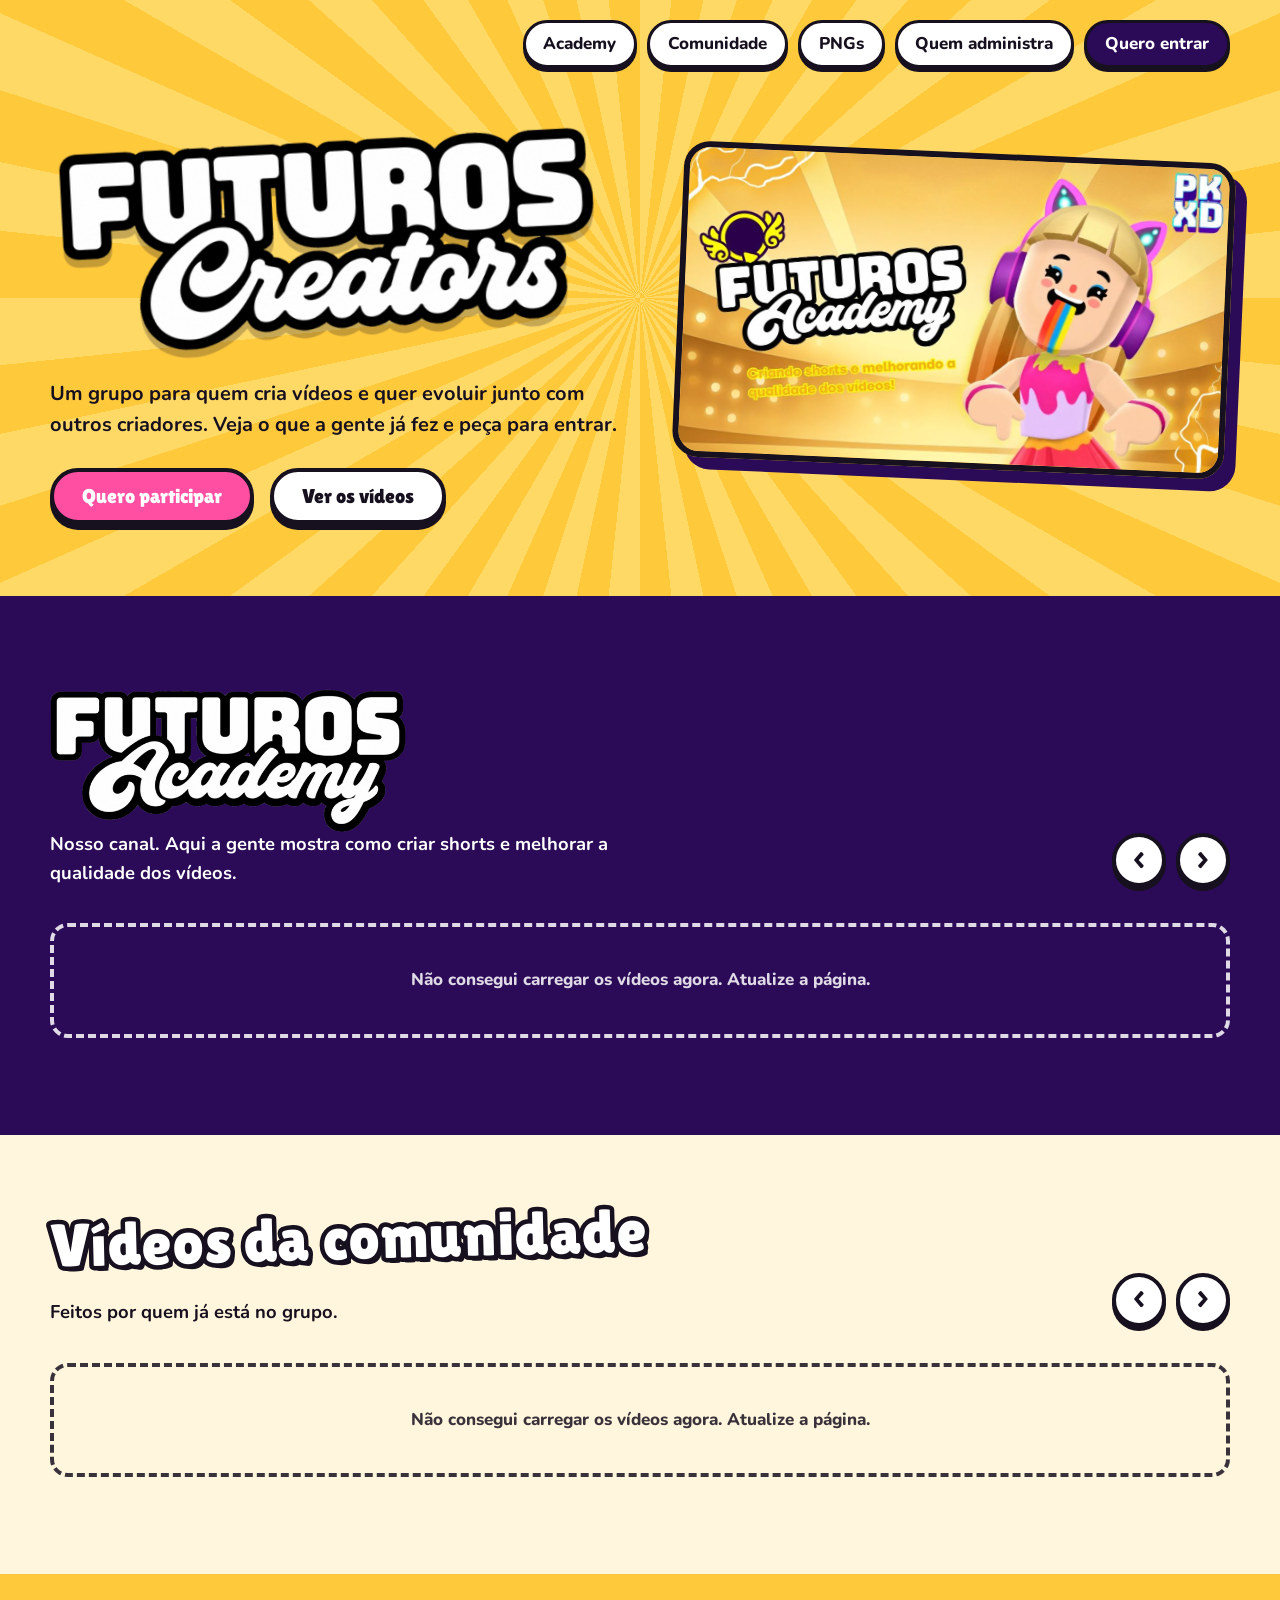
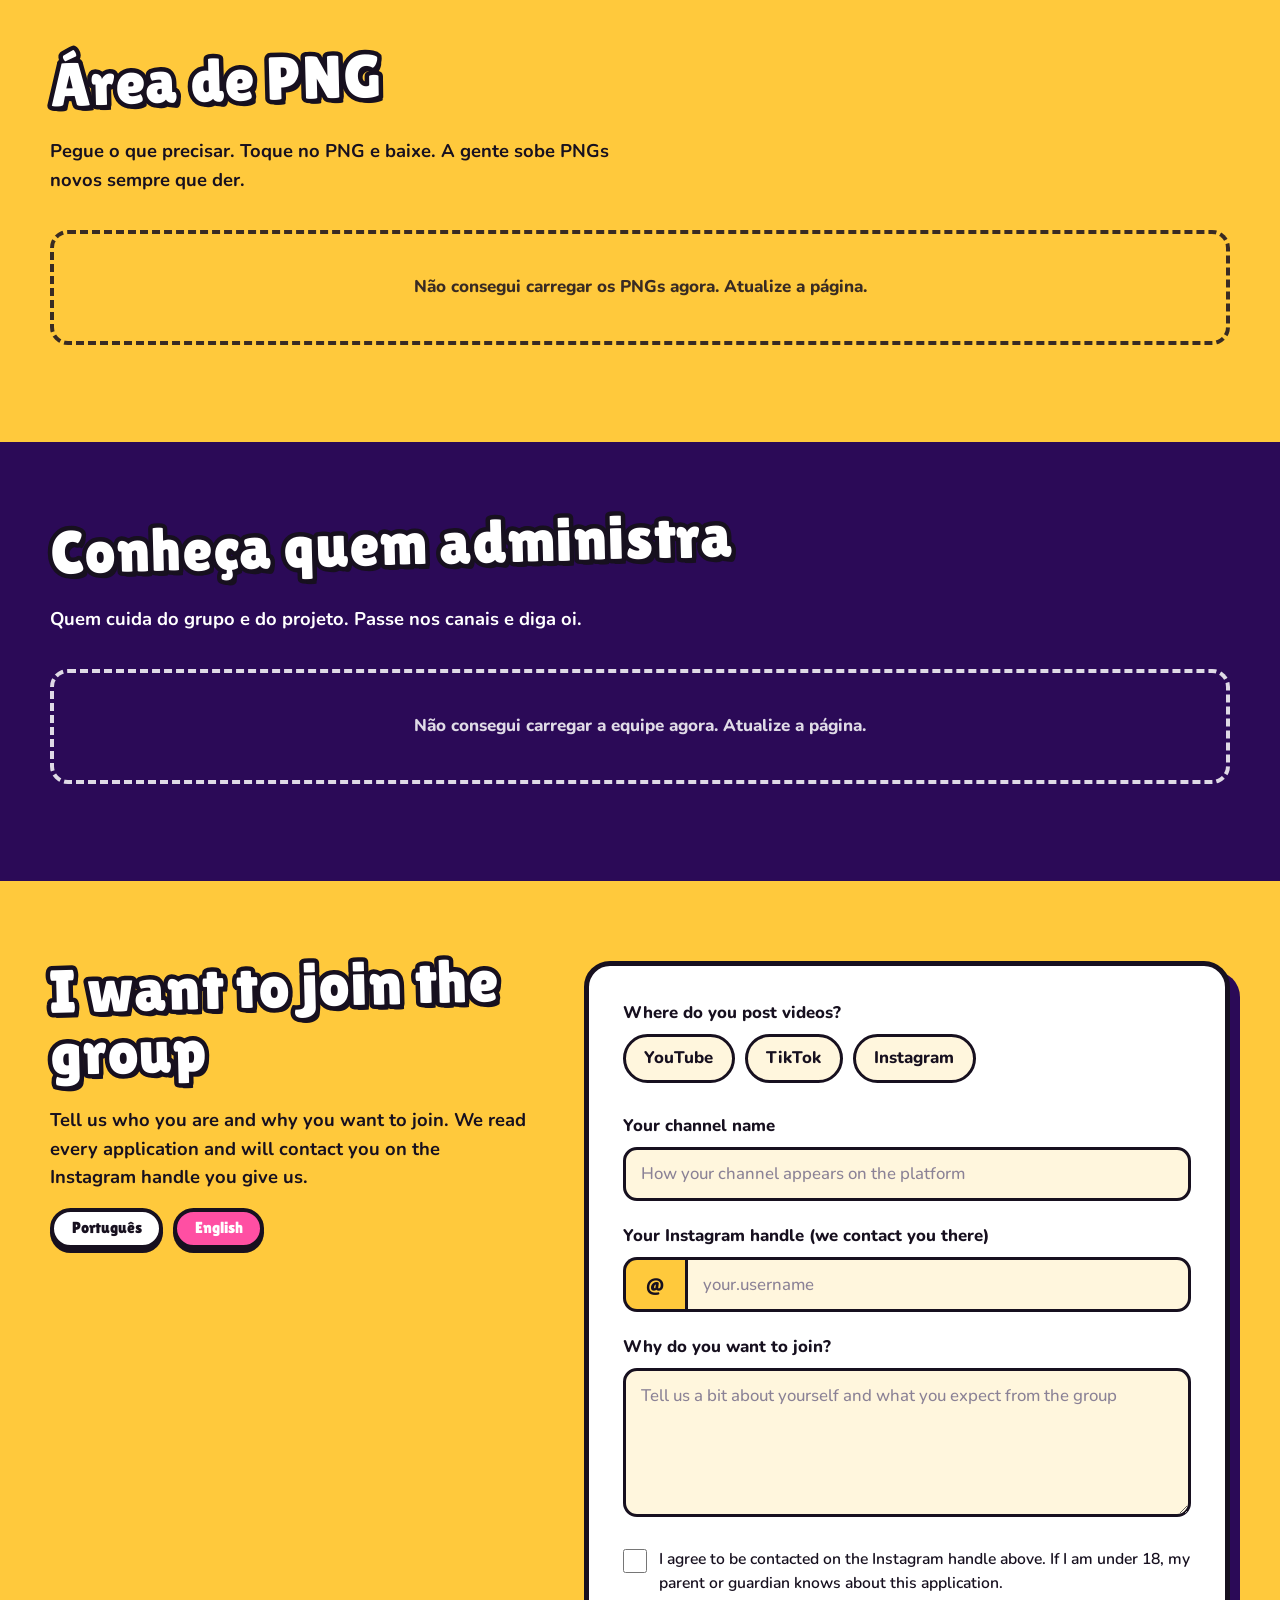
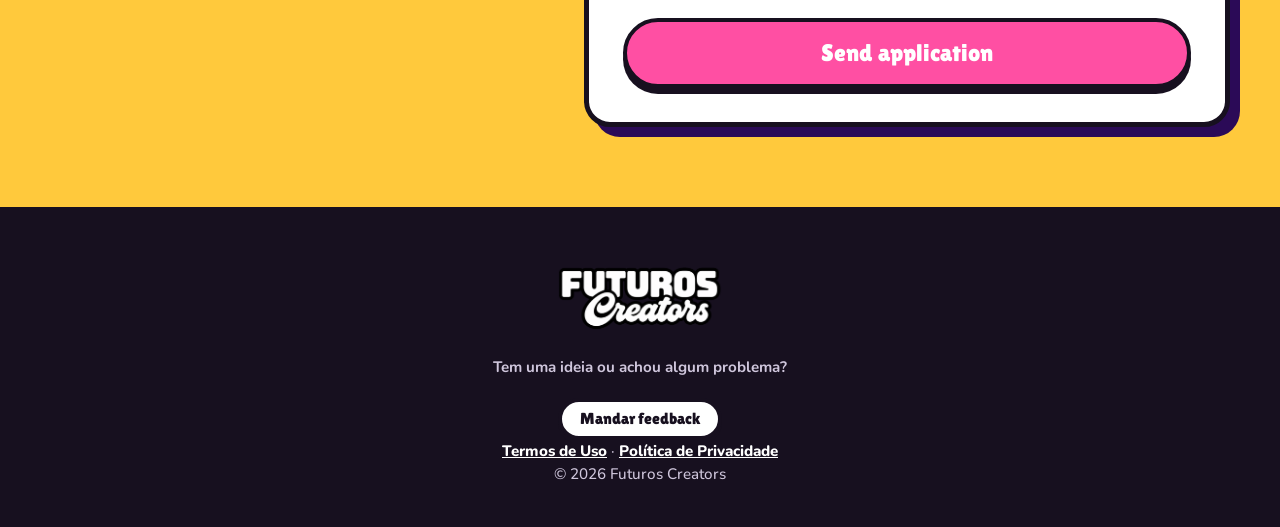
==== index.html @ 3b7924c6 "Add files via upload" ====
<!doctype html>
<html lang="pt-BR">
<head>
<meta charset="utf-8">
<meta name="viewport" content="width=device-width, initial-scale=1">
<title>Futuros Creators</title>
<meta name="description" content="Grupo de criadores de conteúdo. Veja os vídeos da Futuros Academy e da nossa comunidade e peça para entrar.">
<meta name="theme-color" content="#FFC93C">
<meta property="og:title" content="Futuros Creators">
<meta property="og:description" content="Grupo de criadores de conteúdo. Peça para entrar.">
<link rel="icon" href="favicon.png">
<link rel="preconnect" href="https://fonts.googleapis.com">
<link rel="preconnect" href="https://fonts.gstatic.com" crossorigin>
<link href="https://fonts.googleapis.com/css2?family=Lilita+One&family=Nunito:wght@500;700;800&display=swap" rel="stylesheet">
<style>
:root {
    --sol: #FFC93C;
    --sol-claro: #FFD966;
    --uva: #2B0A57;
    --rosa: #FF4FA3;
    --ceu: #35D6E0;
    --tinta: #17101F;
    --papel: #FFF6DD;
    --raio: 18px;
    --titulo: 'Lilita One', 'Trebuchet MS', sans-serif;
    --texto: 'Nunito', system-ui, sans-serif;
}

*, *::before, *::after { box-sizing: border-box; }
html { scroll-behavior: smooth; scroll-padding-top: 16px; }
body {
    margin: 0;
    font: 500 1.0625rem/1.55 var(--texto);
    color: var(--tinta);
    background: var(--sol);
    -webkit-font-smoothing: antialiased;
}
img { max-width: 100%; height: auto; display: block; }
a { color: inherit; }
[hidden] { display: none !important; }
.sr-only { position: absolute; width: 1px; height: 1px; overflow: hidden; clip: rect(0 0 0 0); white-space: nowrap; }

:focus-visible { outline: 4px solid var(--ceu); outline-offset: 3px; }

/* ---------- Título no estilo da logo: branco, contorno preto grosso ---------- */
.adesivo {
    margin: 0 0 .35em;
    font: 400 clamp(2.3rem, 6vw, 3.8rem)/1.02 var(--titulo);
    color: #fff;
    -webkit-text-stroke: 9px var(--tinta);
    paint-order: stroke fill;
    text-shadow: 4px 5px 0 var(--tinta);
    letter-spacing: .01em;
    transform: rotate(-1.5deg);
    transform-origin: left center;
}

/* ---------- Botões ---------- */
.botao {
    display: inline-block;
    padding: .7em 1.4em;
    font: 400 1.25rem/1 var(--titulo);
    text-decoration: none;
    border: 4px solid var(--tinta);
    border-radius: 999px;
    box-shadow: 0 6px 0 var(--tinta);
    cursor: pointer;
    transition: transform .12s, box-shadow .12s;
}
.botao:hover { transform: translateY(2px); box-shadow: 0 4px 0 var(--tinta); }
.botao:active { transform: translateY(6px); box-shadow: 0 0 0 var(--tinta); }
.botao.rosa { background: var(--rosa); color: #fff; }
.botao.claro { background: #fff; color: var(--tinta); }
.botao.grande { width: 100%; font-size: 1.5rem; padding: .8em 1em; }

/* ---------- Topo ---------- */
.topo { position: relative; overflow: hidden; padding: 20px 20px 72px; background: var(--sol); }
.raios {
    position: absolute; left: 50%; top: 50%;
    width: 260vmax; height: 260vmax; margin: -130vmax 0 0 -130vmax;
    background: repeating-conic-gradient(var(--sol-claro) 0 6deg, var(--sol) 6deg 12deg);
    animation: girar 160s linear infinite;
    pointer-events: none;
}
@keyframes girar { to { transform: rotate(360deg); } }

.menu { position: relative; display: flex; justify-content: flex-end; flex-wrap: wrap; gap: 10px; max-width: 1180px; margin: 0 auto; }
.menu a {
    padding: .45em 1.05em; font-weight: 800; text-decoration: none;
    background: #fff; border: 3px solid var(--tinta); border-radius: 999px;
    box-shadow: 0 4px 0 var(--tinta);
}
.menu a:hover { background: var(--papel); }
.menu .menu-cta { background: var(--uva); color: #fff; }
.menu .menu-cta:hover { background: #3f1280; }

.topo-conteudo {
    position: relative; max-width: 1180px; margin: 28px auto 0;
    display: grid; grid-template-columns: 1.05fr 1fr; gap: 48px; align-items: center;
}
.logo-grande { width: min(560px, 100%); transform: rotate(-3deg); margin: -4% 0 -9%; filter: drop-shadow(0 8px 0 rgba(23,16,31,.25)); }
.topo-texto p { max-width: 30em; margin: 18px 0 28px; font-size: 1.25rem; font-weight: 700; }
.botoes { display: flex; flex-wrap: wrap; gap: 16px; }

.tv {
    display: block; transform: rotate(2.5deg);
    border: 6px solid var(--tinta); border-radius: 26px; overflow: hidden;
    box-shadow: 12px 12px 0 var(--uva);
    transition: transform .2s;
}
.tv:hover { transform: rotate(1deg) scale(1.015); }
.tv img { width: 100%; }

/* ---------- Seções ---------- */
.secao { padding: 80px 20px; }
.secao.escura { background: var(--uva); color: #fff; }
.secao.papel { background: var(--papel); }
.secao.sol { background: var(--sol); }
.miolo { max-width: 1180px; margin: 0 auto; }
.cabeca { display: flex; justify-content: space-between; align-items: flex-end; gap: 20px; margin-bottom: 36px; }
.intro { max-width: 32em; margin: 0; font-size: 1.15rem; font-weight: 700; }
.logo-secao { width: min(380px, 80vw); margin: -6% 0 -7% -12px; }
.vazio { padding: 40px 24px; border: 4px dashed currentColor; border-radius: var(--raio); font-weight: 800; text-align: center; opacity: .85; }

/* ---------- Fita de vídeos ---------- */
.setas { display: flex; gap: 10px; flex-shrink: 0; }
.seta {
    width: 54px; height: 54px; border-radius: 50%;
    font: 400 2.2rem/1 var(--titulo); padding: 0 0 6px;
    background: #fff; color: var(--tinta);
    border: 4px solid var(--tinta); box-shadow: 0 4px 0 var(--tinta); cursor: pointer;
}
.seta:hover { background: var(--sol); }
.seta:active { transform: translateY(4px); box-shadow: none; }

.fita {
    --altura: 330px;
    display: flex; gap: 26px; align-items: flex-start;
    overflow-x: auto; scroll-snap-type: x proximity;
    padding: 6px 6px 28px; margin: 0 -6px;
    scrollbar-color: var(--rosa) transparent;
}
.clipe {
    flex: none; scroll-snap-align: start;
    display: flex; flex-direction: column; gap: 12px;
    padding: 0; border: 0; background: none; color: inherit;
    font: inherit; text-align: left; cursor: pointer;
}
.capa {
    position: relative; display: block; height: var(--altura); overflow: hidden;
    border: 4px solid var(--tinta); border-radius: var(--raio);
    background: var(--tinta); box-shadow: 7px 7px 0 var(--rosa);
    transition: transform .15s, box-shadow .15s;
}
.vertical .capa { aspect-ratio: 9 / 16; }
.horizontal .capa { aspect-ratio: 16 / 9; height: calc(var(--altura) * .82); }
.escura .capa { border-color: #000; box-shadow: 7px 7px 0 var(--sol); }
.capa img { width: 100%; height: 100%; object-fit: cover; }
.clipe:hover .capa { transform: translate(3px, 3px); box-shadow: 3px 3px 0 var(--rosa); }
.escura .clipe:hover .capa { box-shadow: 3px 3px 0 var(--sol); }

.play {
    position: absolute; inset: 0; margin: auto; width: 66px; height: 66px;
    background: #fff; border: 4px solid var(--tinta); border-radius: 50%;
}
.play::after {
    content: ''; position: absolute; left: 25px; top: 15px;
    border-left: 20px solid var(--tinta); border-top: 11px solid transparent; border-bottom: 11px solid transparent;
}
.legenda { width: 0; min-width: 100%; display: flex; flex-direction: column; gap: 2px; }
.legenda strong { font-weight: 800; line-height: 1.25; display: -webkit-box; -webkit-line-clamp: 2; -webkit-box-orient: vertical; overflow: hidden; }
.legenda small { font-weight: 700; opacity: .75; }

/* ---------- Inscrição ---------- */
.duas-colunas { display: grid; grid-template-columns: .85fr 1.15fr; gap: 56px; align-items: start; }
.inscricao-texto { position: sticky; top: 24px; }

.folha {
    padding: 34px; background: #fff;
    border: 5px solid var(--tinta); border-radius: 26px;
    box-shadow: 10px 10px 0 var(--uva);
}
.campo { margin: 0 0 22px; padding: 0; border: 0; min-width: 0; }
.campo label, .campo legend { display: block; margin-bottom: 8px; padding: 0; font-weight: 800; font-size: 1.05rem; }
.campo input[type=text], .campo textarea {
    width: 100%; padding: .75em .9em;
    font: 600 1.05rem/1.4 var(--texto); color: var(--tinta);
    background: var(--papel); border: 3px solid var(--tinta); border-radius: 14px;
}
.campo textarea { resize: vertical; min-height: 130px; }
.campo input::placeholder, .campo textarea::placeholder { color: #8b8296; font-weight: 500; }
.campo input[type=text]:focus, .campo textarea:focus { outline: none; background: #fff; box-shadow: 0 0 0 4px var(--ceu); }

.arroba { display: flex; align-items: stretch; }
.arroba span {
    display: grid; place-items: center; padding: 0 .9em;
    font: 400 1.4rem var(--titulo); background: var(--sol);
    border: 3px solid var(--tinta); border-right: 0; border-radius: 14px 0 0 14px;
}
.arroba input { border-radius: 0 14px 14px 0 !important; }

.chips { display: flex; flex-wrap: wrap; gap: 10px; }
.chip input { position: absolute; opacity: 0; pointer-events: none; }
.chip span {
    display: inline-block; padding: .5em 1.1em; margin: 0;
    font-weight: 800; background: var(--papel);
    border: 3px solid var(--tinta); border-radius: 999px; cursor: pointer;
    transition: background .12s, transform .12s;
}
.chip input:checked + span { background: var(--rosa); color: #fff; transform: rotate(-2deg); box-shadow: 0 3px 0 var(--tinta); }
.chip input:focus-visible + span { outline: 4px solid var(--ceu); outline-offset: 3px; }

.campo.ciente .marca { display: flex; gap: 12px; align-items: flex-start; font-weight: 600; font-size: .98rem; cursor: pointer; }
.marca input { width: 24px; height: 24px; flex: none; margin: 2px 0 0; accent-color: var(--rosa); }

.erro { min-height: 0; margin: 6px 0 0; font-weight: 800; font-size: .95rem; color: #C4125F; }
.erro:empty { display: none; }
.campo.com-erro input[type=text], .campo.com-erro textarea { border-color: #C4125F; }
.erro.geral { margin-top: 14px; text-align: center; }
.isca { position: absolute; left: -9999px; width: 1px; height: 1px; overflow: hidden; }

.enviado { text-align: center; padding: 28px 8px; }
.enviado h3 { margin: 0 0 10px; font: 400 2.4rem/1.1 var(--titulo); }
.enviado p { margin: 0 auto; max-width: 24em; font-weight: 700; }

/* ---------- Rodapé ---------- */
.rodape { padding: 40px 20px; text-align: center; background: var(--tinta); color: #cfc6dc; }
.rodape img { width: 170px; margin: 0 auto 6px; }
.rodape p { margin: 0; font-size: .95rem; }

/* ---------- Reprodutor ---------- */
dialog#player {
    width: min(92vw, 960px); max-height: 94vh; padding: 14px;
    background: var(--tinta); color: #fff;
    border: 4px solid #fff; border-radius: 22px; overflow: visible;
}
dialog#player::backdrop { background: rgba(23, 16, 31, .86); }
.player-caixa { margin: 0 auto; background: #000; border-radius: 12px; overflow: hidden; aspect-ratio: 16 / 9; }
dialog#player.vertical .player-caixa { aspect-ratio: 9 / 16; height: min(78vh, 760px); max-width: 100%; }
.player-caixa iframe { width: 100%; height: 100%; border: 0; display: block; }
.player-titulo { margin: 12px 4px 2px; font-weight: 800; text-align: center; }
.fechar {
    position: absolute; right: -14px; top: -18px; width: 46px; height: 46px; border-radius: 50%;
    font: 400 1.9rem/1 var(--titulo); padding: 0 0 4px;
    background: var(--rosa); color: #fff; border: 4px solid #fff; cursor: pointer;
}

/* ---------- Yoan News ---------- */
.secao.ceu { background: var(--ceu); }
.jornal { max-width: 980px; }
.jornal-foto {
    margin: 0 0 30px; overflow: hidden; transform: rotate(-1deg);
    border: 6px solid var(--tinta); border-radius: 26px; box-shadow: 12px 12px 0 var(--uva);
}
.jornal-foto img { display: block; width: 100%; height: auto; }
.jornal-foto.sem-foto { display: none; }
.jornal-corpo .intro { margin-bottom: 28px; }
.edicao {
    padding: 30px 32px; background: #fff;
    border: 5px solid var(--tinta); border-radius: 26px; box-shadow: 10px 10px 0 var(--uva);
}
.edicao-info { display: flex; flex-wrap: wrap; gap: 8px 14px; align-items: center; margin: 0 0 12px; font-weight: 700; }
.selo {
    display: inline-block; padding: .15em .8em; font-weight: 800; font-size: .95rem;
    background: var(--sol); border: 3px solid var(--tinta); border-radius: 999px;
}
.edicao h3 { margin: 0 0 14px; font: 400 clamp(1.8rem, 4vw, 2.6rem)/1.08 var(--titulo); }
.texto { max-width: 38em; }
.texto p { margin: 0 0 1em; overflow-wrap: anywhere; }
.texto p:last-child { margin-bottom: 0; }
.antigas { margin-top: 34px; }
.antigas h3 { margin: 0 0 12px; font: 400 1.6rem var(--titulo); }
.antiga { margin: 0 0 10px; background: var(--papel); border: 4px solid var(--tinta); border-radius: 16px; }
.antiga summary {
    display: flex; flex-wrap: wrap; gap: 6px 12px; align-items: center;
    padding: 12px 16px; cursor: pointer; list-style: none;
}
.antiga summary::-webkit-details-marker { display: none; }
.antiga summary::after { content: '+'; margin-left: auto; font: 400 1.6rem/1 var(--titulo); }
.antiga[open] summary::after { content: '\2212'; }
.antiga summary time { font-weight: 700; opacity: .75; }
.antiga .texto { padding: 0 18px 18px; }

/* ---------- Quem administra ---------- */
.equipe-grade { display: grid; grid-template-columns: repeat(auto-fit, minmax(250px, 1fr)); gap: 30px; }
.pessoa {
    display: flex; flex-direction: column; align-items: flex-start; gap: 4px; padding: 24px;
    color: var(--tinta); background: #fff; border: 5px solid #000; border-radius: 22px;
    box-shadow: 8px 8px 0 var(--sol);
}
.pessoa:nth-child(even) { transform: rotate(.7deg); }
.pessoa:nth-child(odd) { transform: rotate(-.7deg); }
.inicial {
    display: grid; place-items: center; width: 64px; height: 64px; margin-bottom: 8px;
    font: 400 2rem/1 var(--titulo); color: #fff; background: var(--rosa);
    border: 4px solid var(--tinta); border-radius: 50%;
}
.foto-canal { display: block; width: 72px; height: 72px; margin-bottom: 8px; object-fit: cover; border: 4px solid var(--tinta); border-radius: 50%; background: var(--papel); }
.pessoa.youtube .inicial { background: #e8283c; }
.pessoa.tiktok .inicial { background: var(--tinta); }
.pessoa.instagram .inicial { background: var(--rosa); }
.pessoa h3 { margin: 0; font: 400 1.6rem/1.1 var(--titulo); }
.canal-nome { margin: 0; font-weight: 800; }
.desc { margin: 6px 0 0; font-size: .98rem; }
.botao.pequeno { margin-top: 14px; padding: .55em 1.1em; font-size: 1rem; box-shadow: 0 4px 0 var(--tinta); }

/* ---------- Festa ---------- */
.secao.festa { background: var(--rosa); }
.festa-quando { margin: 0 0 14px; font: 400 clamp(1.5rem, 4vw, 2.2rem)/1.1 var(--titulo); color: var(--tinta); }
.festa-contagem { margin: 18px 0 0; display: inline-block; padding: .3em 1em; font-weight: 800; background: #fff; border: 3px solid var(--tinta); border-radius: 999px; box-shadow: 0 4px 0 var(--tinta); }
.festa .folha { box-shadow: 10px 10px 0 var(--tinta); }
.dica { margin: 6px 0 0; font-size: .92rem; font-weight: 700; opacity: .75; }
.festa-fechada { margin: 0; font: 400 1.6rem/1.2 var(--titulo); }
#festa-ok-texto { overflow-wrap: anywhere; }

/* ---------- Área de PNG ---------- */
.png-filtros { display: flex; flex-wrap: wrap; gap: 10px; margin: 0 0 26px; }
.chip-png { padding: .4em 1.1em; font: 800 1rem var(--texto); color: var(--tinta); background: #fff; border: 3px solid var(--tinta); border-radius: 999px; cursor: pointer; }
.chip-png.ativo { background: var(--uva); color: #fff; transform: rotate(-2deg); box-shadow: 0 3px 0 var(--tinta); }
.png-grade { display: grid; grid-template-columns: repeat(auto-fill, minmax(170px, 1fr)); gap: 24px; }
.png-card {
    display: flex; flex-direction: column; gap: 4px; padding: 10px 10px 14px; text-align: left; cursor: pointer;
    font: 700 1rem/1.25 var(--texto); color: var(--tinta); background: #fff;
    border: 4px solid var(--tinta); border-radius: 18px; box-shadow: 6px 6px 0 var(--uva);
    transition: transform .12s, box-shadow .12s;
}
.png-card:hover { transform: translate(3px, 3px); box-shadow: 3px 3px 0 var(--uva); }
.png-card small { font-weight: 700; opacity: .7; }
.xadrez, .png-visor {
    background: conic-gradient(#e9e2cf 25%, #fff 0 50%, #e9e2cf 0 75%, #fff 0) 0 0 / 20px 20px;
}
.xadrez { display: grid; place-items: center; aspect-ratio: 1; margin-bottom: 6px; border: 3px solid var(--tinta); border-radius: 12px; overflow: hidden; }
.xadrez img { max-width: 100%; max-height: 100%; object-fit: contain; }
#png-dialog { width: min(640px, 94vw); padding: 22px; text-align: center; color: #fff; background: var(--tinta); border: 5px solid #fff; border-radius: 24px; }
#png-dialog::backdrop { background: rgba(23, 16, 31, .82); }
#png-dialog .fechar { position: absolute; top: 10px; right: 10px; width: 44px; height: 44px; font: 400 1.9rem/1 var(--titulo); padding: 0 0 4px; background: var(--rosa); color: #fff; border: 4px solid #fff; border-radius: 50%; cursor: pointer; }
.png-visor { display: grid; place-items: center; min-height: 200px; margin: 30px 0 14px; border-radius: 16px; overflow: hidden; }
.png-visor img { display: block; max-width: 100%; max-height: 60vh; }
.png-visor p { margin: 0; padding: 20px; color: var(--tinta); font-weight: 800; background: #fff; border-radius: 12px; }
.png-dica { margin: 0 0 14px; font-size: .9rem; opacity: .8; }

/* ---------- Criador Destaque da Semana ---------- */
.destaque-cartao {
    display: grid; grid-template-columns: auto 1fr; gap: 14px 36px; align-items: center;
    padding: 34px; background: #fff; transform: rotate(-.6deg);
    border: 5px solid var(--tinta); border-radius: 26px; box-shadow: 10px 10px 0 var(--rosa);
}
.destaque-foto { position: relative; width: 190px; height: 190px; }
.destaque-img { display: block; width: 100%; height: 100%; object-fit: cover; border: 6px solid var(--tinta); border-radius: 50%; background: var(--papel); }
.inicial-grande { display: grid; place-items: center; font: 400 5.5rem/1 var(--titulo); color: #fff; background: var(--rosa); }
.coroa {
    position: absolute; right: -8px; top: -8px; display: grid; place-items: center; width: 56px; height: 56px;
    font: 400 1.9rem/1 var(--titulo); background: var(--sol); border: 4px solid var(--tinta); border-radius: 50%; transform: rotate(14deg);
}
.destaque-info h3 { margin: 0; font: 400 clamp(2rem, 5vw, 3.1rem)/1.05 var(--titulo); overflow-wrap: anywhere; }
.destaque-info .canal-nome { margin: 4px 0 0; }
.conquistas { display: flex; flex-wrap: wrap; gap: 8px; margin: 16px 0 0; padding: 0; list-style: none; }
.conquistas .selo { background: var(--ceu); }
.destaque-numeros { margin: 14px 0 0; font-weight: 800; }
.destaque-frase { margin: 10px 0 0; max-width: 36em; overflow-wrap: anywhere; }
/* ---------- Ranking de médias ---------- */
.idioma { display: flex; gap: 10px; margin-top: 16px; }
.idioma .botao.pequeno { margin-top: 0; }
.idioma [aria-pressed="true"] { background: var(--rosa); color: #fff; }
.rk-filtros { display: flex; flex-wrap: wrap; gap: 10px 24px; margin: 0 0 24px; }
.rk-lista { margin: 0; padding: 0; list-style: none; display: grid; gap: 12px; max-width: 760px; }
.rk-item { display: flex; gap: 14px; align-items: center; padding: 12px 16px; background: #fff; color: var(--tinta); border: 4px solid var(--tinta); border-radius: 18px; }
.rk-pos { flex: none; width: 2.2em; font: 400 1.7rem/1 var(--titulo); text-align: center; }
.rk-item:nth-child(1) { background: var(--sol); box-shadow: 0 6px 0 var(--tinta); }
.rk-item:nth-child(2) { background: var(--ceu); }
.rk-item:nth-child(3) { background: var(--rosa); color: #fff; }
.rk-foto { flex: none; width: 58px; height: 58px; object-fit: cover; border: 3px solid var(--tinta); border-radius: 50%; background: var(--papel); }
.rk-foto.rk-inicial { display: grid; place-items: center; font: 400 1.6rem/1 var(--titulo); color: #fff; background: var(--uva); }
.rk-nome { flex: 1; min-width: 0; }
.rk-nome a, .rk-nome strong { display: block; font-weight: 800; line-height: 1.2; overflow-wrap: anywhere; color: inherit; }
.rk-nome small { display: block; font-weight: 700; opacity: .8; }
.rk-media { flex: none; text-align: right; font: 400 1.5rem/1.1 var(--titulo); }
.rk-media small { display: block; font: 700 .75rem var(--texto); opacity: .8; }
.rk-rodape { margin: 18px 0 0; font-weight: 700; }
.destaque-antigos { margin-top: 44px; }
.destaque-antigos h3 { margin: 0 0 14px; font: 400 1.6rem var(--titulo); }
.hall { display: grid; grid-template-columns: repeat(auto-fill, minmax(240px, 1fr)); gap: 16px; }
.hall-item { display: flex; gap: 12px; align-items: center; padding: 12px 14px; background: #fff; border: 4px solid var(--tinta); border-radius: 16px; }
.hall-img { flex: none; width: 54px; height: 54px; object-fit: cover; border: 3px solid var(--tinta); border-radius: 50%; background: var(--papel); }
.hall-inicial { display: grid; place-items: center; font: 400 1.6rem/1 var(--titulo); color: #fff; background: var(--rosa); }
.hall-item strong { display: block; line-height: 1.2; overflow-wrap: anywhere; }
.hall-item small { display: block; font-weight: 700; opacity: .8; line-height: 1.3; }
.rodape-links { margin: 0 0 8px; }
.rodape-links a { color: #fff; font-weight: 800; }
.rodape-feedback { margin: 0 0 22px; }
.rodape-feedback span { display: block; margin-bottom: 4px; font-weight: 700; }
@media (max-width: 700px) {
    .destaque-cartao { grid-template-columns: 1fr; justify-items: center; text-align: center; padding: 24px; box-shadow: 7px 7px 0 var(--rosa); }
    .destaque-foto { width: 150px; height: 150px; }
    .conquistas { justify-content: center; }
}

/* ---------- Celular ---------- */
@media (max-width: 860px) {
    .topo { padding-bottom: 56px; }
    .topo-conteudo { grid-template-columns: 1fr; gap: 40px; }
    .menu { justify-content: center; }
    .tv { margin: 0 6px; }
    .secao { padding: 56px 18px; }
    .duas-colunas { grid-template-columns: 1fr; gap: 36px; }
    .inscricao-texto { position: static; }
    .folha { padding: 22px; box-shadow: 7px 7px 0 var(--uva); }
    .cabeca { align-items: flex-start; flex-direction: column; }
    .setas { display: none; }
    .fita { --altura: 290px; gap: 20px; }
    .adesivo { -webkit-text-stroke-width: 7px; }
    .jornal-foto { margin: 0 6px 26px; box-shadow: 8px 8px 0 var(--uva); }
    .edicao { padding: 22px; box-shadow: 7px 7px 0 var(--uva); }
    .equipe-grade { gap: 24px; }
    .png-grade { grid-template-columns: repeat(2, 1fr); gap: 16px; }
    .festa .folha { box-shadow: 7px 7px 0 var(--tinta); }
}

@media (prefers-reduced-motion: reduce) {
    html { scroll-behavior: auto; }
    .raios { animation: none; }
    * { transition: none !important; }
}

</style>
</head>
<body>

<section class="topo" id="inicio">
    <div class="raios" aria-hidden="true"></div>
    <nav class="menu" aria-label="Principal">
        <a href="#festa" id="menu-festa" class="menu-festa" hidden>Festa</a>
        <a href="#academy">Academy</a>
        <a href="#yoan-news" id="menu-yoan-news" hidden>Yoan News</a>
        <a href="#destaque" id="menu-destaque" hidden>Destaque</a>
        <a href="#ranking" id="menu-ranking" hidden>Ranking</a>
        <a href="#comunidade">Comunidade</a>
        <a href="#pngs">PNGs</a>
        <a href="#equipe">Quem administra</a>
        <a href="#inscricao" class="menu-cta">Quero entrar</a>
    </nav>
    <div class="topo-conteudo">
        <div class="topo-texto">
            <h1 class="sr-only">Futuros Creators</h1>
            <img class="logo-grande" src="logo-creators.png" alt="Futuros Creators" width="1000" height="607">
            <p>Um grupo para quem cria vídeos e quer evoluir junto com outros criadores. Veja o que a gente já fez e peça para entrar.</p>
            <div class="botoes">
                <a href="#inscricao" class="botao rosa">Quero participar</a>
                <a href="#academy" class="botao claro">Ver os vídeos</a>
            </div>
        </div>
        <a href="#academy" class="tv" aria-label="Ir para a Futuros Academy">
            <img src="banner-academy.jpg" alt="Futuros Academy: criando shorts e melhorando a qualidade dos vídeos" width="1280" height="720">
        </a>
    </div>
</section>

<section class="secao festa" id="festa" hidden>
    <div class="miolo duas-colunas">
        <div class="festa-texto">
            <h2 class="adesivo" id="festa-titulo"></h2>
            <p class="festa-quando" id="festa-quando"></p>
            <p class="intro" id="festa-desc"></p>
            <p class="festa-contagem" id="festa-contagem"></p>
        </div>
        <div class="folha">
            <form id="form-festa" novalidate>
                <div class="campo">
                    <label for="jogador">Seu nome no PK XD com o ID</label>
                    <input id="jogador" name="jogador" type="text" maxlength="45" autocomplete="off" autocapitalize="none" spellcheck="false" placeholder="Jogador#1234">
                    <p class="dica">Escreva do jeito que aparece no jogo: nome, # e os números do ID.</p>
                    <p class="erro" data-erro="jogador" role="alert"></p>
                </div>
                <button type="submit" id="festa-enviar" class="botao rosa grande">Entrar na lista</button>
            </form>
            <div class="enviado" id="festa-ok" hidden>
                <h3 id="festa-ok-titulo">Você está na lista!</h3>
                <p id="festa-ok-texto"></p>
            </div>
            <p class="festa-fechada" id="festa-fechada" hidden>A lista dessa festa já fechou.</p>
        </div>
    </div>
</section>

<section class="secao escura" id="academy">
    <div class="miolo">
        <div class="cabeca">
            <div>
                <img class="logo-secao" src="logo-academy.png" alt="Futuros Academy" width="1000" height="607">
                <p class="intro">Nosso canal. Aqui a gente mostra como criar shorts e melhorar a qualidade dos vídeos.</p>
            </div>
            <div class="setas" aria-label="Rolar vídeos">
                <button type="button" class="seta" data-alvo="fita-academy" data-dir="-1" aria-label="Anteriores">&#8249;</button>
                <button type="button" class="seta" data-alvo="fita-academy" data-dir="1" aria-label="Próximos">&#8250;</button>
            </div>
        </div>
        <div class="fita" id="fita-academy" tabindex="0" aria-label="Vídeos da Futuros Academy" hidden></div>
        <p class="vazio" id="vazio-academy">Carregando os vídeos...</p>
    </div>
</section>

<section class="secao ceu" id="yoan-news" hidden>
    <div class="miolo jornal">
        <div class="jornal-foto" id="yoan-foto">
            <img src="yoan.jpg" alt="Yoan News, com a Yoan de armadura dourada" width="1280" height="720">
        </div>
        <div class="jornal-corpo">
            <h2 class="sr-only">Yoan News</h2>
            <p class="intro">As novidades do grupo, contadas pela Yoan. Toda edição nova aparece aqui.</p>
            <article class="edicao" id="noticia-atual" hidden>
                <p class="edicao-info"><span class="selo" id="noticia-selo"></span><time id="noticia-data"></time></p>
                <h3 id="noticia-titulo"></h3>
                <div class="texto" id="noticia-texto"></div>
            </article>
            <p class="vazio" id="vazio-noticias">Carregando o Yoan News...</p>
            <div class="antigas" id="noticias-antigas" hidden>
                <h3>Edições anteriores</h3>
                <div id="lista-antigas"></div>
            </div>
        </div>
    </div>
</section>

<section class="secao sol" id="destaque" hidden>
    <div class="miolo">
        <div class="cabeca">
            <div>
                <h2 class="adesivo">Criador Destaque da Semana</h2>
                <p class="intro" id="destaque-semana"></p>
            </div>
        </div>
        <article class="destaque-cartao">
            <div class="destaque-foto" id="destaque-foto"></div>
            <div class="destaque-info">
                <h3 id="destaque-nome"></h3>
                <p class="canal-nome" id="destaque-canal"></p>
                <ul class="conquistas" id="destaque-conquistas" aria-label="Conquistas da semana"></ul>
                <p class="destaque-numeros" id="destaque-numeros" hidden></p>
                <p class="destaque-frase" id="destaque-frase" hidden></p>
                <a class="botao rosa pequeno" id="destaque-link" target="_blank" rel="noopener noreferrer" hidden>Ver canal</a>
            </div>
        </article>
        <div class="destaque-antigos" id="destaque-antigos" hidden>
            <h3>Destaques anteriores</h3>
            <div class="hall" id="lista-destaques"></div>
        </div>
    </div>
</section>

<section class="secao escura" id="ranking" hidden>
    <div class="miolo">
        <div class="cabeca">
            <div>
                <h2 class="adesivo">Ranking de Médias</h2>
                <p class="intro">Média de views dos criadores que escolheram aparecer. Quer entrar? Faça a sua conta na <a href="beta.html">área beta</a> e marque a caixa do ranking.</p>
            </div>
        </div>
        <div class="rk-filtros">
            <div class="chips" id="rk-plat-grupo" role="radiogroup" aria-label="Plataforma" hidden>
                <label class="chip"><input type="radio" name="rk-plat" value="youtube" checked><span>YouTube</span></label>
                <label class="chip"><input type="radio" name="rk-plat" value="tiktok"><span>TikTok</span></label>
            </div>
            <div class="chips" id="rk-tipo-grupo" role="radiogroup" aria-label="Tipo de vídeo">
                <label class="chip"><input type="radio" name="rk-tipo" value="s" checked><span>Shorts</span></label>
                <label class="chip"><input type="radio" name="rk-tipo" value="l"><span>Vídeos longos</span></label>
            </div>
            <div class="chips" role="radiogroup" aria-label="Mês">
                <label class="chip"><input type="radio" name="rk-mes" value="0" checked><span>Este mês</span></label>
                <label class="chip"><input type="radio" name="rk-mes" value="-1"><span>Mês passado</span></label>
            </div>
        </div>
        <ol class="rk-lista" id="rk-lista"></ol>
        <p class="vazio" id="rk-vazio" hidden>Ninguém no ranking deste período ainda.</p>
        <p class="rk-rodape">Só entram canais com ao menos 3 vídeos do tipo no mês, e só quem marcou que quer aparecer.</p>
    </div>
</section>

<section class="secao papel" id="comunidade">
    <div class="miolo">
        <div class="cabeca">
            <div>
                <h2 class="adesivo">Vídeos da comunidade</h2>
                <p class="intro">Feitos por quem já está no grupo.</p>
            </div>
            <div class="setas" aria-label="Rolar vídeos">
                <button type="button" class="seta" data-alvo="fita-comunidade" data-dir="-1" aria-label="Anteriores">&#8249;</button>
                <button type="button" class="seta" data-alvo="fita-comunidade" data-dir="1" aria-label="Próximos">&#8250;</button>
            </div>
        </div>
        <div class="fita" id="fita-comunidade" tabindex="0" aria-label="Vídeos da comunidade" hidden></div>
        <p class="vazio" id="vazio-comunidade">Carregando os vídeos...</p>
    </div>
</section>

<section class="secao sol" id="pngs">
    <div class="miolo">
        <div class="cabeca">
            <div>
                <h2 class="adesivo">Área de PNG</h2>
                <p class="intro">Pegue o que precisar. Toque no PNG e baixe. A gente sobe PNGs novos sempre que der.</p>
            </div>
        </div>
        <div class="png-filtros" id="png-filtros" hidden></div>
        <div class="png-grade" id="png-grade" hidden></div>
        <p class="vazio" id="vazio-pngs">Carregando os PNGs...</p>
    </div>
</section>

<section class="secao escura" id="equipe">
    <div class="miolo">
        <div class="cabeca">
            <div>
                <h2 class="adesivo">Conheça quem administra</h2>
                <p class="intro">Quem cuida do grupo e do projeto. Passe nos canais e diga oi.</p>
            </div>
        </div>
        <div class="equipe-grade" id="equipe-grade" hidden></div>
        <p class="vazio" id="vazio-equipe">Carregando a equipe...</p>
    </div>
</section>

<section class="secao sol" id="inscricao">
    <div class="miolo duas-colunas">
        <div class="inscricao-texto">
            <h2 class="adesivo" data-t="titulo">Quero entrar no grupo</h2>
            <p class="intro" data-t="intro">Conte quem você é e por que quer participar. A gente lê todas as inscrições e chama você pelo Instagram que informar.</p>
            <div class="idioma" role="group" aria-label="Idioma / Language">
                <button type="button" class="botao claro pequeno" data-lang="pt" aria-pressed="true">Português</button>
                <button type="button" class="botao claro pequeno" data-lang="en" aria-pressed="false">English</button>
            </div>
        </div>
        <div class="folha">
            <form id="form-inscricao" novalidate>
                <fieldset class="campo">
                    <legend data-t="onde">Onde você posta vídeos?</legend>
                    <div class="chips">
                        <label class="chip"><input type="checkbox" name="plataformas" value="YouTube"><span>YouTube</span></label>
                        <label class="chip"><input type="checkbox" name="plataformas" value="TikTok"><span>TikTok</span></label>
                        <label class="chip"><input type="checkbox" name="plataformas" value="Instagram"><span>Instagram</span></label>
                    </div>
                    <p class="erro" data-erro="plataformas"></p>
                </fieldset>
                <div class="campo">
                    <label for="canal" data-t="canal">Nome do seu canal</label>
                    <input id="canal" name="canal" type="text" maxlength="120" autocomplete="off" data-tp="canalPh" placeholder="Como o canal aparece na plataforma">
                    <p class="erro" data-erro="canal"></p>
                </div>
                <div class="campo">
                    <label for="instagram" data-t="insta">Seu Instagram para contato</label>
                    <div class="arroba"><span>@</span><input id="instagram" name="instagram" type="text" maxlength="31" autocomplete="off" autocapitalize="none" data-tp="instaPh" placeholder="seu.usuario"></div>
                    <p class="erro" data-erro="instagram"></p>
                </div>
                <div class="campo">
                    <label for="motivo" data-t="motivo">Por que você quer participar?</label>
                    <textarea id="motivo" name="motivo" rows="5" maxlength="1000" data-tp="motivoPh" placeholder="Conte um pouco sobre você e o que espera do grupo"></textarea>
                    <p class="erro" data-erro="motivo"></p>
                </div>
                <div class="campo ciente">
                    <label class="marca"><input id="ciente" type="checkbox" name="ciente" value="1">
                        <span data-t="ciente">Aceito ser chamado pelo Instagram informado. Se tenho menos de 18 anos, meu responsável sabe da inscrição.</span></label>
                    <p class="erro" data-erro="ciente"></p>
                </div>
                <!-- Campo-armadilha contra robôs: deve ficar vazio -->
                <div class="isca" aria-hidden="true"><label>Site <input type="text" name="site" tabindex="-1" autocomplete="off"></label></div>
                <button type="submit" id="enviar" class="botao rosa grande" data-t="enviar">Enviar inscrição</button>
                <p class="erro geral" data-erro="geral" role="alert"></p>
            </form>
            <div class="enviado" id="enviado" hidden>
                <h3 data-t="okTitulo">Inscrição enviada!</h3>
                <p data-t="okTexto">Recebemos seus dados. Fique de olho no Instagram, é por lá que vamos chamar você.</p>
            </div>
        </div>
    </div>
</section>

<footer class="rodape">
    <img src="logo-creators.png" alt="Futuros Creators" width="1000" height="607">
    <p class="rodape-feedback"><span>Tem uma ideia ou achou algum problema?</span><a class="botao claro pequeno" href="feedback.html">Mandar feedback</a></p>
    <p class="rodape-links"><a href="/termos-de-uso">Termos de Uso</a> &middot; <a href="/politica-de-privacidade">Política de Privacidade</a></p>
    <p>&copy; 2026 Futuros Creators</p>
</footer>

<dialog id="player" aria-label="Reprodutor de vídeo">
    <button type="button" class="fechar" aria-label="Fechar vídeo">&times;</button>
    <div class="player-caixa"></div>
    <p class="player-titulo"></p>
</dialog>

<dialog id="png-dialog" aria-label="PNG">
    <button type="button" class="fechar" aria-label="Fechar">&times;</button>
    <div class="png-visor"><img id="png-grande" alt=""><p id="png-carregando">Carregando...</p></div>
    <p class="player-titulo" id="png-titulo"></p>
    <p class="png-dica">No celular, se o botão não baixar, segure o dedo na imagem e escolha salvar.</p>
    <a id="png-baixar" class="botao rosa" download="png.png" hidden>Baixar PNG</a>
</dialog>

<script src="config.js"></script>
<script>
/* Conversa com o banco de dados (Supabase) chamando as funções do banco.sql */
(function (w) {
    'use strict';
    var cfg = w.FUTUROS_CONFIG || {};

    function configurado() {
        return /^https?:\/\//.test(cfg.url || '') && !/COLOQUE/.test((cfg.url || '') + (cfg.chave || '')) && !!cfg.chave;
    }

    function rpc(nome, args) {
        if (!configurado()) return Promise.reject(new Error('O site ainda não foi ligado ao banco de dados. Preencha o config.js.'));
        var h = { 'Content-Type': 'application/json', 'apikey': cfg.chave };
        if (/^eyJ/.test(cfg.chave)) h['Authorization'] = 'Bearer ' + cfg.chave; // chave antiga (JWT)
        var ctrl = (typeof AbortController !== 'undefined') ? new AbortController() : null;
        var t = setTimeout(function () { if (ctrl) ctrl.abort(); }, 20000);
        var opcoes = { method: 'POST', headers: h, body: JSON.stringify(args || {}) };
        if (ctrl) opcoes.signal = ctrl.signal;

        return fetch(cfg.url.replace(/\/$/, '') + '/rest/v1/rpc/' + nome, opcoes).then(function (r) {
            clearTimeout(t);
            return r.json().catch(function () { return null; }).then(function (j) {
                if (!r.ok) {
                    var msg = (j && j.message) || '';
                    var cod = (j && j.code) || '';
                    if (r.status === 404 || cod === 'PGRST202' || /Could not find the function/i.test(msg)) {
                        msg = 'O banco ainda não foi preparado. Rode o banco.sql no Supabase (SQL Editor).';
                    } else if (r.status === 401 || /api key/i.test(msg)) {
                        msg = 'A chave do Supabase no config.js está errada.';
                    } else if (!msg) {
                        msg = 'Erro ' + r.status + '. Tente de novo.';
                    }
                    var e = new Error(msg);
                    e.codigo = cod; e.status = r.status; throw e;
                }
                return j;
            });
        }, function (err) {
            clearTimeout(t);
            if (err && err.name === 'AbortError') {
                throw new Error('O banco demorou demais para responder. Se o projeto do Supabase é novo, espere 2 minutos e tente de novo.');
            }
            throw new Error('Não consegui falar com o banco. Confira a internet e o endereço (Project URL) no config.js.');
        });
    }

    w.FC = { rpc: rpc, configurado: configurado };
})(window);

</script>
<script>
(function () {
    'use strict';
    var $ = function (s, r) { return (r || document).querySelector(s); };
    function criar(tag, cls, txt) {
        var el = document.createElement(tag);
        if (cls) el.className = cls;
        if (txt != null) el.textContent = txt;
        return el;
    }

    /* ---------- Setas das fitas ---------- */
    document.querySelectorAll('.seta').forEach(function (btn) {
        btn.addEventListener('click', function () {
            var fita = document.getElementById(btn.dataset.alvo);
            if (fita) fita.scrollBy({ left: Number(btn.dataset.dir) * fita.clientWidth * 0.8, behavior: 'smooth' });
        });
    });

    /* ---------- Reprodutor ---------- */
    var player = $('#player'), caixa = $('.player-caixa', player), titulo = $('.player-titulo', player);
    function abrir(id, formato, nome) {
        var iframe = document.createElement('iframe');
        iframe.src = 'https://www.youtube-nocookie.com/embed/' + encodeURIComponent(id) + '?autoplay=1&rel=0&playsinline=1';
        iframe.allow = 'autoplay; encrypted-media; picture-in-picture; fullscreen';
        iframe.allowFullscreen = true;
        iframe.title = nome;
        caixa.replaceChildren(iframe);
        titulo.textContent = nome;
        player.classList.toggle('vertical', formato === 'short');
        player.showModal();
    }
    $('.fechar', player).addEventListener('click', function () { player.close(); });
    player.addEventListener('click', function (e) { if (e.target === player) player.close(); });
    player.addEventListener('close', function () { caixa.replaceChildren(); });

    /* ---------- Vídeos ---------- */
    function clipe(v, comAutor) {
        var curto = v.formato === 'short';
        var b = criar('button', 'clipe ' + (curto ? 'vertical' : 'horizontal'));
        b.type = 'button';
        var capa = criar('span', 'capa');
        var img = criar('img'); img.alt = ''; img.loading = 'lazy';
        img.src = 'https://i.ytimg.com/vi/' + v.yt_id + (curto ? '/hqdefault.jpg' : '/mqdefault.jpg');
        capa.appendChild(img);
        capa.appendChild(criar('span', 'play'));
        var leg = criar('span', 'legenda');
        leg.appendChild(criar('strong', null, v.titulo));
        if (comAutor && v.autor) leg.appendChild(criar('small', null, 'por ' + v.autor));
        b.appendChild(capa); b.appendChild(leg);
        b.addEventListener('click', function () { abrir(v.yt_id, v.formato, v.titulo); });
        return b;
    }

    function mostrarVideos(lista) {
        ['academy', 'comunidade'].forEach(function (secao) {
            var fita = $('#fita-' + secao), vazio = $('#vazio-' + secao);
            var itens = lista.filter(function (v) { return v.secao === secao; });
            fita.replaceChildren();
            itens.forEach(function (v) { fita.appendChild(clipe(v, secao === 'comunidade')); });
            fita.hidden = !itens.length;
            vazio.hidden = itens.length > 0;
            vazio.textContent = secao === 'academy'
                ? 'Os primeiros vídeos da Academy chegam em breve.'
                : 'Ainda não tem vídeos da comunidade. Entre no grupo e seja o primeiro.';
        });
    }

    FC.rpc('publico_videos').then(mostrarVideos).catch(function (e) {
        ['academy', 'comunidade'].forEach(function (s) {
            $('#vazio-' + s).textContent = FC.configurado() ? 'Não consegui carregar os vídeos agora. Atualize a página.' : 'Os vídeos chegam em breve.';
        });
    });

    /* ---------- Yoan News ---------- */
    var foto = $('#yoan-foto'), fimg = $('img', foto);
    function semFoto() { foto.classList.add('sem-foto'); }
    fimg.addEventListener('error', semFoto);
    if (fimg.complete && !fimg.naturalWidth) semFoto();

    function fmtDia(ts) {
        try { return new Date(ts).toLocaleDateString('pt-BR', { day: 'numeric', month: 'long', year: 'numeric' }); } catch (e) { return ''; }
    }
    function paragrafos(alvo, texto) {
        alvo.replaceChildren();
        String(texto || '').split(/\n\s*\n/).forEach(function (p) {
            p = p.trim(); if (!p) return;
            alvo.appendChild(criar('p', null, p));
        });
    }
    function mostrarNoticias(lista) {
        var vazio = $('#vazio-noticias'), atual = $('#noticia-atual'), ant = $('#noticias-antigas');
        lista = lista || [];
        /* Sem nenhuma edição publicada, a seção e o link do menu ficam escondidos (igual à Festa) */
        $('#yoan-news').hidden = !lista.length;
        $('#menu-yoan-news').hidden = !lista.length;
        if (!lista.length) { atual.hidden = true; ant.hidden = true; return; }
        var n = lista[0];
        vazio.hidden = true; atual.hidden = false;
        $('#noticia-selo').textContent = 'Edição nº ' + n.edicao;
        $('#noticia-data').textContent = fmtDia(n.criado_em);
        $('#noticia-data').setAttribute('datetime', n.criado_em);
        $('#noticia-titulo').textContent = n.titulo;
        paragrafos($('#noticia-texto'), n.texto);

        var resto = lista.slice(1), caixa = $('#lista-antigas');
        caixa.replaceChildren();
        resto.forEach(function (e) {
            var d = criar('details', 'antiga');
            var s = criar('summary');
            s.appendChild(criar('span', 'selo', 'Edição nº ' + e.edicao));
            s.appendChild(criar('strong', null, e.titulo));
            s.appendChild(criar('time', null, fmtDia(e.criado_em)));
            var t = criar('div', 'texto'); paragrafos(t, e.texto);
            d.appendChild(s); d.appendChild(t); caixa.appendChild(d);
        });
        ant.hidden = !resto.length;
    }
    FC.rpc('publico_noticias').then(mostrarNoticias).catch(function () {
        /* Se não deu para carregar, a seção continua escondida */
    });

    /* ---------- Criador Destaque da Semana (só aparece quando tem um cadastrado) ---------- */
    function fmtSemana(ini) {
        var m = /^(\d{4})-(\d{2})-(\d{2})/.exec(ini || ''); if (!m) return '';
        try {
            var a = new Date(Date.UTC(+m[1], +m[2] - 1, +m[3])), b = new Date(a.getTime() + 6 * 864e5);
            var mes = function (d) { return d.toLocaleDateString('pt-BR', { month: 'long', timeZone: 'UTC' }); };
            return 'Semana de ' + a.getUTCDate() + (mes(a) === mes(b) ? '' : ' de ' + mes(a)) + ' a ' + b.getUTCDate() + ' de ' + mes(b);
        } catch (e) { return ''; }
    }
    function avatar(p, cls, clsInicial) {
        if (/^data:image\/jpeg;base64,[A-Za-z0-9+\/=]+$/.test(p.foto || '')) {
            var f = criar('img', cls); f.alt = 'Foto do canal ' + p.canal; f.src = p.foto; return f;
        }
        return criar('span', clsInicial, (p.nome || '?').trim().charAt(0).toUpperCase());
    }
    function listaConquistas(d) { return Array.isArray(d.conquistas) ? d.conquistas.filter(Boolean) : []; }
    function mostrarDestaques(lista) {
        lista = lista || [];
        $('#destaque').hidden = !lista.length; $('#menu-destaque').hidden = !lista.length;
        if (!lista.length) return;
        var d = lista[0];
        $('#destaque-semana').textContent = fmtSemana(d.semana_inicio);
        var f = $('#destaque-foto'); f.replaceChildren();
        f.appendChild(avatar(d, 'destaque-img', 'destaque-img inicial-grande'));
        var c = criar('span', 'coroa', '\u2605'); c.setAttribute('aria-hidden', 'true'); f.appendChild(c);
        $('#destaque-nome').textContent = d.nome;
        $('#destaque-canal').textContent = d.canal;
        var ul = $('#destaque-conquistas'); ul.replaceChildren();
        listaConquistas(d).forEach(function (t) { var li = criar('li'); li.appendChild(criar('span', 'selo', t)); ul.appendChild(li); });
        var n = $('#destaque-numeros'); n.textContent = d.numeros || ''; n.hidden = !d.numeros;
        var fr = $('#destaque-frase'); fr.textContent = d.frase || ''; fr.hidden = !d.frase;
        var a = $('#destaque-link');
        if (/^https:\/\//i.test(d.link || '')) { a.href = d.link; a.hidden = false; } else a.hidden = true;

        var resto = lista.slice(1), caixa = $('#lista-destaques');
        caixa.replaceChildren();
        resto.forEach(function (e) {
            var it = criar('div', 'hall-item');
            it.appendChild(avatar(e, 'hall-img', 'hall-img hall-inicial'));
            var t = criar('div'); t.appendChild(criar('strong', null, e.nome));
            t.appendChild(criar('small', null, fmtSemana(e.semana_inicio)));
            var q = listaConquistas(e).join(' \u2022 '); if (q) t.appendChild(criar('small', null, q));
            it.appendChild(t); caixa.appendChild(it);
        });
        $('#destaque-antigos').hidden = !resto.length;
    }
    /* ---------- Ranking de médias (só aparece se alguém tiver entrado) ---------- */
    function rkDesenhar(lista) {
        var ol = $('#rk-lista'); ol.replaceChildren();
        lista = lista || [];
        $('#rk-vazio').hidden = lista.length > 0;
        lista.forEach(function (c, i) {
            var li = criar('li', 'rk-item');
            li.appendChild(criar('span', 'rk-pos', String(i + 1)));
            if (/^https:\/\//i.test(c.foto || '')) {
                var im = criar('img', 'rk-foto'); im.src = c.foto; im.alt = ''; im.loading = 'lazy'; im.width = 58; im.height = 58; im.referrerPolicy = 'no-referrer';
                im.onerror = function () { this.replaceWith(criar('span', 'rk-foto rk-inicial', (c.nome || '?').trim().charAt(0).toUpperCase())); };
                li.appendChild(im);
            } else li.appendChild(criar('span', 'rk-foto rk-inicial', (c.nome || '?').trim().charAt(0).toUpperCase()));
            var t = criar('div', 'rk-nome');
            if (/^https:\/\//i.test(c.link || '')) { var a = criar('a', null, c.nome); a.href = c.link; a.target = '_blank'; a.rel = 'noopener noreferrer'; t.appendChild(a); }
            else t.appendChild(criar('strong', null, c.nome));
            t.appendChild(criar('small', null, c.total + (c.total === 1 ? ' vídeo' : ' vídeos') + ' no mês'));
            li.appendChild(t);
            var m = criar('div', 'rk-media', Number(c.media || 0).toLocaleString('pt-BR', { maximumFractionDigits: 1 }));
            m.appendChild(criar('small', null, 'views em média'));
            li.appendChild(m);
            ol.appendChild(li);
        });
    }
    function rkMarcado(nome) { return document.querySelector('input[name="' + nome + '"]:checked').value; }
    function rkArgs(plat, tipo, mes) {
        var a = { p_tipo: tipo, p_mes: mes };
        if (plat === 'tiktok') a.p_plataforma = 'tiktok';   /* youtube segue sem o parâmetro */
        return a;
    }
    function rkAjustar() { $('#rk-tipo-grupo').hidden = rkMarcado('rk-plat') === 'tiktok'; }   /* TikTok tem um tipo só */
    function rkCarregar() {
        rkAjustar();
        FC.rpc('publico_ranking', rkArgs(rkMarcado('rk-plat'), rkMarcado('rk-tipo'), Number(rkMarcado('rk-mes'))))
            .then(rkDesenhar).catch(function () { /* sem banco ou sem a função: mantém o que estava */ });
    }
    document.querySelectorAll('input[name="rk-plat"], input[name="rk-tipo"], input[name="rk-mes"]').forEach(function (r) { r.addEventListener('change', rkCarregar); });

    /* ao abrir: procura a primeira combinação com gente e já marca os filtros nela; mostra o filtro de plataforma se o TikTok tiver gente */
    (function rkInicio() {
        [0, -1].forEach(function (m) {
            FC.rpc('publico_ranking', rkArgs('tiktok', 's', m)).then(function (l) { if (l && l.length) $('#rk-plat-grupo').hidden = false; }).catch(function () {});
        });
        var combos = [['youtube', 's', 0], ['youtube', 'l', 0], ['tiktok', 's', 0], ['youtube', 's', -1], ['youtube', 'l', -1], ['tiktok', 's', -1]];
        (function prox(i) {
            if (i >= combos.length) return;
            var c = combos[i];
            FC.rpc('publico_ranking', rkArgs(c[0], c[1], c[2])).then(function (l) {
                if (!l || !l.length) return prox(i + 1);
                document.querySelector('input[name="rk-plat"][value="' + c[0] + '"]').checked = true;
                document.querySelector('input[name="rk-tipo"][value="' + c[1] + '"]').checked = true;
                document.querySelector('input[name="rk-mes"][value="' + c[2] + '"]').checked = true;
                rkAjustar();
                $('#ranking').hidden = false; $('#menu-ranking').hidden = false;
                rkDesenhar(l);
            }).catch(function () { /* sem banco ou sem a função: seção escondida */ });
        })(0);
    })();

    FC.rpc('publico_destaques').then(mostrarDestaques).catch(function () { /* sem banco: a seção continua escondida */ });

    /* ---------- Contagem de acessos (sem IP: só um código aleatório por navegador) ---------- */
    (function () {
        try {
            if (/[?&]semcontar\b/.test(location.search)) localStorage.setItem('fc_nao_contar', '1');
            if (/[?&]contar\b/.test(location.search)) localStorage.removeItem('fc_nao_contar');
            if (localStorage.getItem('fc_nao_contar') || navigator.webdriver || navigator.doNotTrack === '1') return;
            var id = localStorage.getItem('fc_vid');
            if (!/^[a-z0-9]{8,40}$/.test(id || '')) {
                var b = new Uint8Array(12); crypto.getRandomValues(b);
                id = Array.prototype.map.call(b, function (x) { return (x % 36).toString(36); }).join('');
                localStorage.setItem('fc_vid', id);
            }
            var enviar = function (tipo, alvo) {
                FC.rpc('publico_registrar', {
                    p_visitante: id, p_tipo: tipo, p_alvo: alvo || null,
                    p_aparelho: tipo === 'visita' ? (matchMedia('(pointer: coarse)').matches ? 'celular' : 'computador') : null
                }).catch(function () {});
            };
            if (!sessionStorage.getItem('fc_sess')) { sessionStorage.setItem('fc_sess', '1'); enviar('visita'); }
            if (!('IntersectionObserver' in window)) return;
            var vistos = {};
            /* conta a seção quando ela passa pela faixa do meio da tela */
            var obs = new IntersectionObserver(function (itens) {
                itens.forEach(function (it) {
                    if (!it.isIntersecting || vistos[it.target.id]) return;
                    vistos[it.target.id] = 1; obs.unobserve(it.target); enviar('secao', it.target.id);
                });
            }, { rootMargin: '-35% 0px -35% 0px', threshold: 0 });
            document.querySelectorAll('section[id]').forEach(function (el) { obs.observe(el); });
        } catch (e) { /* contagem nunca pode quebrar o site */ }
    })();

    /* ---------- Quem administra ---------- */
    function cardEquipe(p) {
        var c = criar('article', 'pessoa ' + String(p.plataforma).toLowerCase());
        if (/^data:image\/jpeg;base64,[A-Za-z0-9+\/=]+$/.test(p.foto || '')) {
            var f = criar('img', 'foto-canal'); f.alt = 'Foto do canal ' + p.canal; f.width = 72; f.height = 72; f.src = p.foto;
            c.appendChild(f);
        } else c.appendChild(criar('span', 'inicial', (p.nome || '?').trim().charAt(0).toUpperCase()));
        c.appendChild(criar('h3', null, p.nome));
        c.appendChild(criar('p', 'canal-nome', p.canal));
        if (p.descricao) c.appendChild(criar('p', 'desc', p.descricao));
        if (/^https:\/\//i.test(p.link || '')) {
            var a = criar('a', 'botao claro pequeno', 'Ver canal no ' + p.plataforma);
            a.href = p.link; a.target = '_blank'; a.rel = 'noopener noreferrer';
            c.appendChild(a);
        }
        return c;
    }
    FC.rpc('publico_equipe').then(function (lista) {
        var grade = $('#equipe-grade'), vazio = $('#vazio-equipe');
        grade.replaceChildren();
        lista.forEach(function (p) { grade.appendChild(cardEquipe(p)); });
        grade.hidden = !lista.length; vazio.hidden = lista.length > 0;
        vazio.textContent = 'Em breve você conhece a equipe por aqui.';
    }).catch(function () {
        $('#vazio-equipe').textContent = FC.configurado() ? 'Não consegui carregar a equipe agora. Atualize a página.' : 'Em breve você conhece a equipe por aqui.';
    });

    /* ---------- Festa (só aparece quando tem uma ativa) ---------- */
    var festa = null, fform = $('#form-festa');
    function pintarFesta() {
        var sec = $('#festa'); if (!festa) { sec.hidden = true; $('#menu-festa').hidden = true; return; }
        sec.hidden = false; $('#menu-festa').hidden = false;
        $('#festa-titulo').textContent = festa.titulo;
        $('#festa-quando').textContent = festa.quando;
        var d = $('#festa-desc'); d.textContent = festa.descricao || ''; d.hidden = !festa.descricao;
        var n = Number(festa.total) || 0;
        $('#festa-contagem').textContent = n + (n === 1 ? ' pessoa na lista' : ' pessoas na lista') + (festa.vagas ? ' (vagas: ' + festa.vagas + ')' : '');
        fform.hidden = !festa.aberta || $('#festa-ok').hidden === false;
        $('#festa-fechada').hidden = festa.aberta;
    }
    function carregarFesta() {
        return FC.rpc('publico_festa').then(function (f) { festa = f && f.id ? f : null; pintarFesta(); }).catch(function () {});
    }
    carregarFesta();
    fform.addEventListener('submit', function (ev) {
        ev.preventDefault();
        var er = $('[data-erro=jogador]', fform); er.textContent = ''; fform.jogador.closest('.campo').classList.remove('com-erro');
        var v = fform.jogador.value.trim();
        if (!/^[^\s#]{2,30}\s*#\s*[0-9]{1,10}$/.test(v)) {
            er.textContent = 'Escreva no formato Nome#1234 (seu nome, # e o número do ID).'; fform.jogador.closest('.campo').classList.add('com-erro'); fform.jogador.focus(); return;
        }
        var b = $('#festa-enviar'); b.disabled = true; var rot = b.textContent; b.textContent = 'Enviando...';
        FC.rpc('publico_festa_entrar', { p_festa_id: festa.id, p_jogador: v }).then(function (r) {
            if (r && r.ok) {
                $('#festa-ok-titulo').textContent = r.ja ? 'Você já estava na lista!' : 'Você está na lista!';
                $('#festa-ok-texto').textContent = r.jogador + ' entrou na lista da festa. Anote o horário e chegue na hora.';
                $('#festa-ok').hidden = false; fform.hidden = true; fform.reset(); return carregarFesta();
            }
            er.textContent = (r && r.erro) || 'Algo deu errado. Tente de novo.'; fform.jogador.closest('.campo').classList.add('com-erro');
            return carregarFesta();
        }).catch(function (e) { er.textContent = e.message; })
          .then(function () { b.disabled = false; b.textContent = rot; });
    });

    /* ---------- Área de PNG ---------- */
    var pngs = [], filtro = '', pdlg = $('#png-dialog');
    function nomeArquivo(t) { return (String(t || 'png').toLowerCase().replace(/[^a-z0-9]+/g, '-').replace(/^-+|-+$/g, '') || 'png') + '.png'; }
    function mostrarPngs() {
        var grade = $('#png-grade'), vazio = $('#vazio-pngs'), fil = $('#png-filtros');
        var cats = []; pngs.forEach(function (p) { if (p.categoria && cats.indexOf(p.categoria) < 0) cats.push(p.categoria); });
        if (filtro && cats.indexOf(filtro) < 0) filtro = '';
        fil.replaceChildren();
        if (cats.length) {
            [''].concat(cats).forEach(function (c) {
                var b = criar('button', 'chip-png' + (c === filtro ? ' ativo' : ''), c || 'Todos'); b.type = 'button';
                b.addEventListener('click', function () { filtro = c; mostrarPngs(); });
                fil.appendChild(b);
            });
        }
        fil.hidden = !cats.length;
        var lista = pngs.filter(function (p) { return !filtro || p.categoria === filtro; });
        grade.replaceChildren();
        lista.forEach(function (p) {
            var b = criar('button', 'png-card'); b.type = 'button';
            var xadrez = criar('span', 'xadrez'); var im = criar('img'); im.alt = ''; im.loading = 'lazy';
            if (/^data:image\/png;base64,[A-Za-z0-9+\/=]+$/.test(p.mini || '')) im.src = p.mini;
            xadrez.appendChild(im); b.appendChild(xadrez);
            b.appendChild(criar('strong', null, p.nome));
            if (p.categoria) b.appendChild(criar('small', null, p.categoria));
            b.addEventListener('click', function () { abrirPng(p); });
            grade.appendChild(b);
        });
        grade.hidden = !lista.length; vazio.hidden = lista.length > 0;
        vazio.textContent = 'Os primeiros PNGs chegam em breve.';
    }
    function abrirPng(p) {
        var im = $('#png-grande'), bx = $('#png-baixar'), car = $('#png-carregando');
        im.hidden = true; im.removeAttribute('src'); bx.hidden = true; car.hidden = false; car.textContent = 'Carregando...';
        $('#png-titulo').textContent = p.nome; pdlg.showModal();
        FC.rpc('publico_png', { p_id: p.id }).then(function (r) {
            if (!r || !/^data:image\/png;base64,[A-Za-z0-9+\/=]+$/.test(r.imagem || '')) throw new Error('Não achei esse PNG. Ele pode ter sido removido.');
            im.src = r.imagem; im.alt = p.nome; im.hidden = false; car.hidden = true;
            bx.href = r.imagem; bx.download = nomeArquivo(p.nome); bx.hidden = false;
        }).catch(function (e) { car.textContent = e.message; });
    }
    $('.fechar', pdlg).addEventListener('click', function () { pdlg.close(); });
    pdlg.addEventListener('click', function (e) { if (e.target === pdlg) pdlg.close(); });
    FC.rpc('publico_pngs').then(function (l) { pngs = l || []; mostrarPngs(); }).catch(function () {
        $('#vazio-pngs').textContent = FC.configurado() ? 'Não consegui carregar os PNGs agora. Atualize a página.' : 'Os PNGs chegam em breve.';
    });

    /* ---------- Inscrição ---------- */
    var form = $('#form-inscricao'), enviado = $('#enviado'), botao = $('#enviar'), secInsc = $('#inscricao');
    var TXT = {
        pt: {
            titulo: 'Quero entrar no grupo',
            intro: 'Conte quem você é e por que quer participar. A gente lê todas as inscrições e chama você pelo Instagram que informar.',
            onde: 'Onde você posta vídeos?', canal: 'Nome do seu canal', canalPh: 'Como o canal aparece na plataforma',
            insta: 'Seu Instagram para contato', instaPh: 'seu.usuario',
            motivo: 'Por que você quer participar?', motivoPh: 'Conte um pouco sobre você e o que espera do grupo',
            ciente: 'Aceito ser chamado pelo Instagram informado. Se tenho menos de 18 anos, meu responsável sabe da inscrição.',
            enviar: 'Enviar inscrição', enviando: 'Enviando...',
            okTitulo: 'Inscrição enviada!', okTexto: 'Recebemos seus dados. Fique de olho no Instagram, é por lá que vamos chamar você.',
            erros: {
                plataformas: 'Marque pelo menos uma plataforma.', canal: 'Escreva o nome do seu canal.',
                instagram: 'Use só letras, números, ponto e sublinhado. Exemplo: seu.usuario',
                motivo: 'Conte um pouco mais (pelo menos 10 letras).', ciente: 'Marque a caixinha para continuar.',
                geral: 'Algo deu errado. Tente de novo.', rede: 'Não consegui falar com o servidor. Confira a internet.'
            }
        },
        en: {
            titulo: 'I want to join the group',
            intro: 'Tell us who you are and why you want to join. We read every application and will contact you on the Instagram handle you give us.',
            onde: 'Where do you post videos?', canal: 'Your channel name', canalPh: 'How your channel appears on the platform',
            insta: 'Your Instagram handle (we contact you there)', instaPh: 'your.username',
            motivo: 'Why do you want to join?', motivoPh: 'Tell us a bit about yourself and what you expect from the group',
            ciente: 'I agree to be contacted on the Instagram handle above. If I am under 18, my parent or guardian knows about this application.',
            enviar: 'Send application', enviando: 'Sending...',
            okTitulo: 'Application sent!', okTexto: 'We got your details. Keep an eye on Instagram, that is where we will reach out to you.',
            erros: {
                plataformas: 'Pick at least one platform.', canal: 'Enter your channel name.',
                instagram: 'Use only letters, numbers, dots and underscores. Example: your.username',
                motivo: 'Tell us a little more (at least 10 characters).', ciente: 'Tick the box to continue.',
                geral: 'Something went wrong. Please try again.', rede: 'Could not reach the server. Check your connection and try again.'
            }
        }
    };
    var idioma = 'pt';
    function L() { return TXT[idioma]; }
    function limpar() {
        form.querySelectorAll('[data-erro]').forEach(function (p) { p.textContent = ''; });
        form.querySelectorAll('.com-erro').forEach(function (c) { c.classList.remove('com-erro'); });
    }
    function erro(campo, msg) {
        var p = form.querySelector('[data-erro="' + campo + '"]');
        if (!p) return;
        p.textContent = msg;
        var c = p.closest('.campo'); if (c) c.classList.add('com-erro');
    }
    function aplicarIdioma(l) {
        idioma = l; var d = TXT[l];
        secInsc.lang = l === 'en' ? 'en' : 'pt-BR';
        secInsc.querySelectorAll('[data-t]').forEach(function (e) { e.textContent = d[e.getAttribute('data-t')]; });
        secInsc.querySelectorAll('[data-tp]').forEach(function (e) { e.placeholder = d[e.getAttribute('data-tp')]; });
        secInsc.querySelectorAll('[data-lang]').forEach(function (b) { b.setAttribute('aria-pressed', String(b.getAttribute('data-lang') === l)); });
        limpar();
    }
    secInsc.querySelectorAll('[data-lang]').forEach(function (b) { b.addEventListener('click', function () { aplicarIdioma(b.getAttribute('data-lang')); }); });
    aplicarIdioma(/^en/i.test(navigator.language || '') ? 'en' : 'pt');   /* navegador em inglês abre em inglês; dá para trocar no botão */
    function focarPrimeiroErro() {
        var f = form.querySelector('.com-erro input, .com-erro textarea');
        if (f) f.focus();
    }

    form.addEventListener('submit', function (ev) {
        ev.preventDefault(); limpar();
        if (form.site.value) { form.hidden = true; enviado.hidden = false; return; } // robô
        var plat = Array.prototype.map.call(form.querySelectorAll('input[name=plataformas]:checked'), function (i) { return i.value; });
        var canal = form.canal.value.trim(), insta = form.instagram.value.trim().replace(/^@/, ''), motivo = form.motivo.value.trim();
        var tem = false;
        if (!plat.length) { erro('plataformas', L().erros.plataformas); tem = true; }
        if (canal.length < 2) { erro('canal', L().erros.canal); tem = true; }
        if (!/^[A-Za-z0-9._]{1,30}$/.test(insta)) { erro('instagram', L().erros.instagram); tem = true; }
        if (motivo.length < 10) { erro('motivo', L().erros.motivo); tem = true; }
        if (!form.ciente.checked) { erro('ciente', L().erros.ciente); tem = true; }
        if (tem) { focarPrimeiroErro(); return; }

        botao.disabled = true; var rotulo = botao.textContent; botao.textContent = L().enviando;
        FC.rpc('publico_inscrever', { p_plataformas: plat, p_canal: canal, p_instagram: insta, p_motivo: motivo })
            .then(function (r) {
                if (r && r.ok) { form.hidden = true; enviado.hidden = false; enviado.scrollIntoView({ block: 'center' }); return; }
                var erros = (r && r.erros) || { geral: L().erros.geral };
                Object.keys(erros).forEach(function (k) { erro(k, idioma === 'en' ? (L().erros[k] || L().erros.geral) : erros[k]); });
                focarPrimeiroErro();
            })
            .catch(function (e) { erro('geral', idioma === 'en' ? L().erros.rede : e.message); })
            .then(function () { botao.disabled = false; botao.textContent = rotulo; });
    });
})();

</script>
</body>
</html>
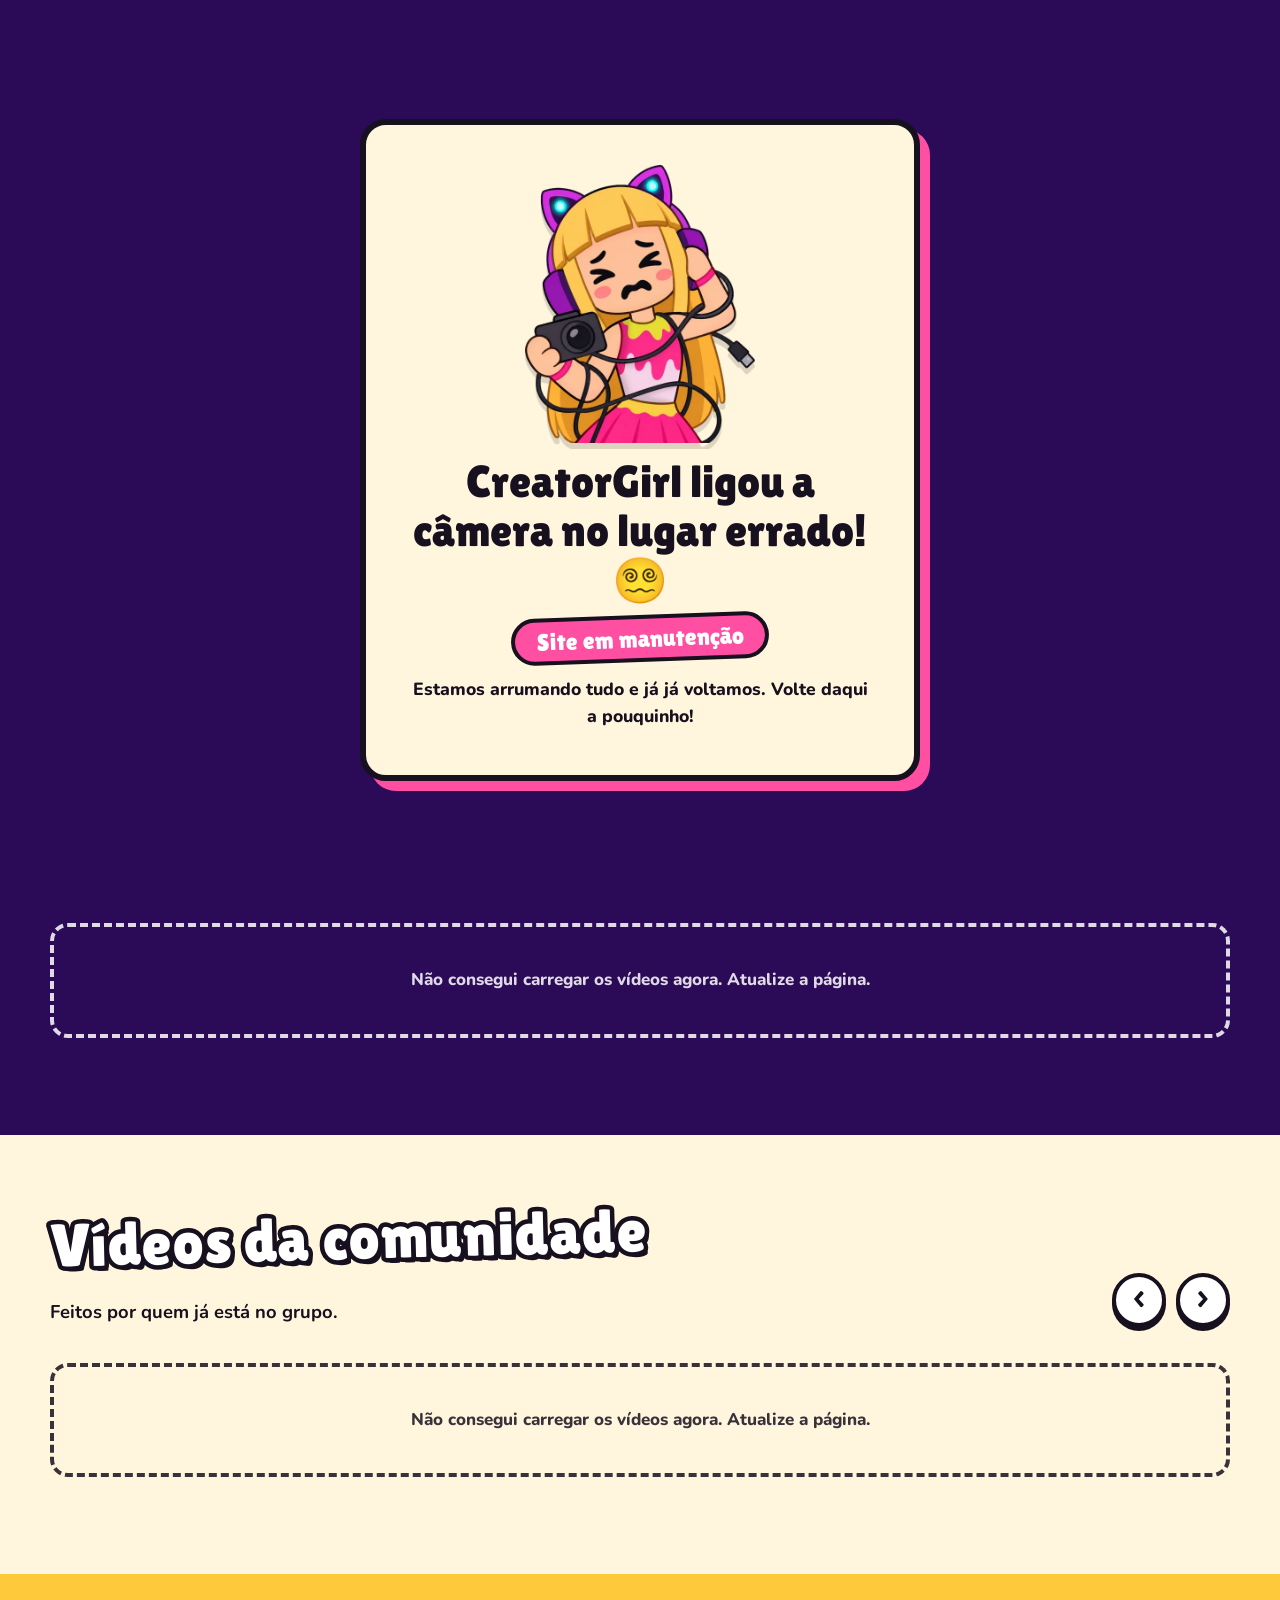
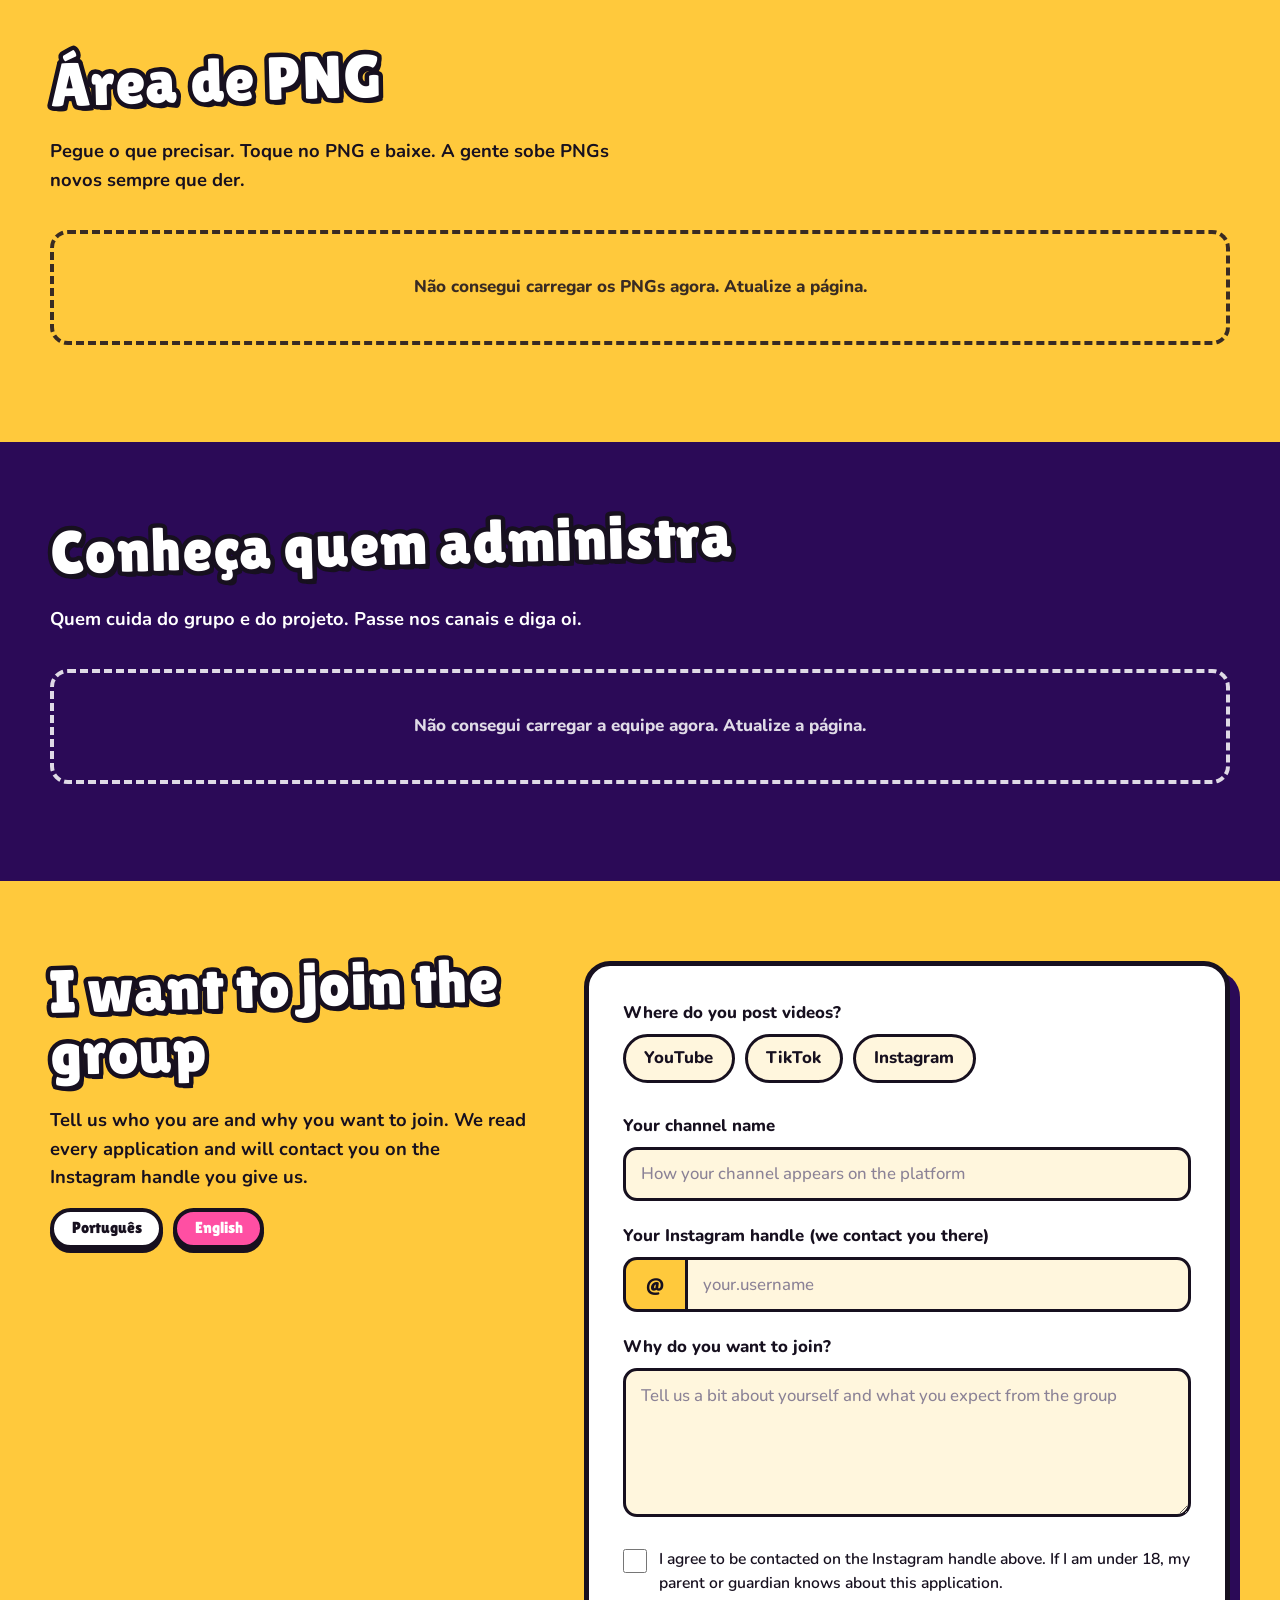
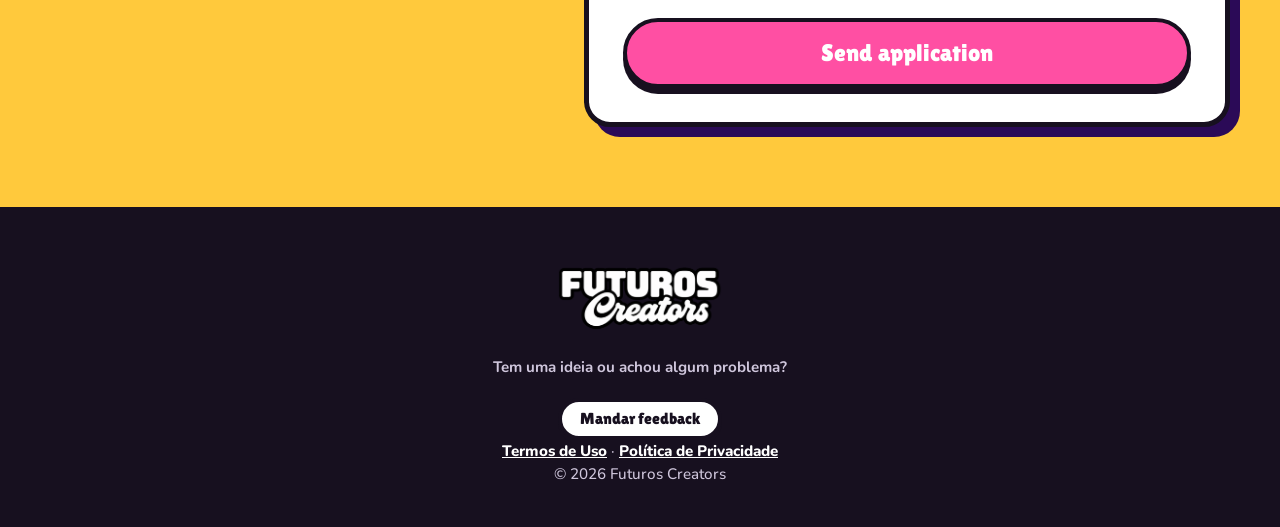
==== commit 99456df4: "Add files via upload" ====
--- a/index.html
+++ b/index.html
@@ -423,8 +423,46 @@
 }
 
 </style>
+<!-- MANUTENCAO:CSS -->
+<style id="manutencao-css">
+#manutencao { position: fixed; inset: 0; z-index: 2147483647; display: grid; place-items: center; padding: 20px; overflow: auto;
+    background: var(--uva, #2B0A57); color: var(--tinta, #17101F); font-family: var(--texto, 'Nunito', system-ui, sans-serif); }
+#manutencao .manu-card { width: min(560px, 100%); padding: clamp(24px, 6vw, 44px); text-align: center; background: var(--papel, #FFF6DD);
+    border: 6px solid var(--tinta, #17101F); border-radius: 26px; box-shadow: 10px 10px 0 var(--rosa, #FF4FA3); }
+#manutencao .manu-img { display: block; width: min(230px, 58vw); height: auto; margin: -4px auto 0; transform-origin: 50% 90%; animation: manu-bale 2.8s ease-in-out infinite; filter: drop-shadow(0 6px 0 rgba(23,16,31,.15)); }
+#manutencao h1 { margin: 14px 0 10px; font: 400 clamp(1.8rem, 6.5vw, 2.8rem)/1.1 var(--titulo, 'Lilita One', 'Trebuchet MS', sans-serif); overflow-wrap: anywhere; }
+#manutencao .manu-faixa { display: inline-block; margin: 0 0 14px; padding: .25em .9em; background: var(--rosa, #FF4FA3); color: #fff; border: 4px solid var(--tinta, #17101F);
+    border-radius: 999px; font: 400 clamp(1.1rem, 4vw, 1.5rem) var(--titulo, 'Lilita One', 'Trebuchet MS', sans-serif); transform: rotate(-2deg); }
+#manutencao p { margin: 0; font-size: 1.1rem; font-weight: 800; }
+@keyframes manu-bale { 0%, 100% { transform: rotate(-3deg); } 50% { transform: rotate(3deg); } }
+@media (prefers-reduced-motion: reduce) { #manutencao .manu-img { animation: none; } }
+</style>
+<!-- /MANUTENCAO:CSS -->
 </head>
 <body>
+<!-- MANUTENCAO:INICIO (para reabrir o site: mude "ligado" para false, ou apague do MANUTENCAO:INICIO até MANUTENCAO:FIM e o bloco MANUTENCAO:CSS) -->
+<div id="manutencao" role="alertdialog" aria-modal="true" aria-labelledby="manu-titulo" aria-describedby="manu-texto">
+    <div class="manu-card">
+        <img class="manu-img" src="[data-uri]" width="520" height="628" alt="CreatorGirl toda enrolada nos fios, segurando uma câmera">
+        <h1 id="manu-titulo">CreatorGirl ligou a câmera no lugar errado! &#128565;&#8205;&#128171;</h1>
+        <span class="manu-faixa">Site em manutenção</span>
+        <p id="manu-texto">Estamos arrumando tudo e já já voltamos. Volte daqui a pouquinho!</p>
+    </div>
+</div>
+<script>
+(function () {
+    var ligado = true;   /* mude para false para reabrir o site */
+    var el = document.getElementById('manutencao');
+    if (!ligado) { el.parentNode.removeChild(el); return; }
+    function travar() {
+        Array.prototype.forEach.call(document.body.children, function (c) { if (c !== el && c.tagName !== 'SCRIPT') c.inert = true; });
+        document.documentElement.style.overflow = 'hidden';
+    }
+    if (document.readyState === 'loading') document.addEventListener('DOMContentLoaded', travar); else travar();
+})();
+</script>
+<!-- MANUTENCAO:FIM -->
+
 
 <section class="topo" id="inicio">
     <div class="raios" aria-hidden="true"></div>
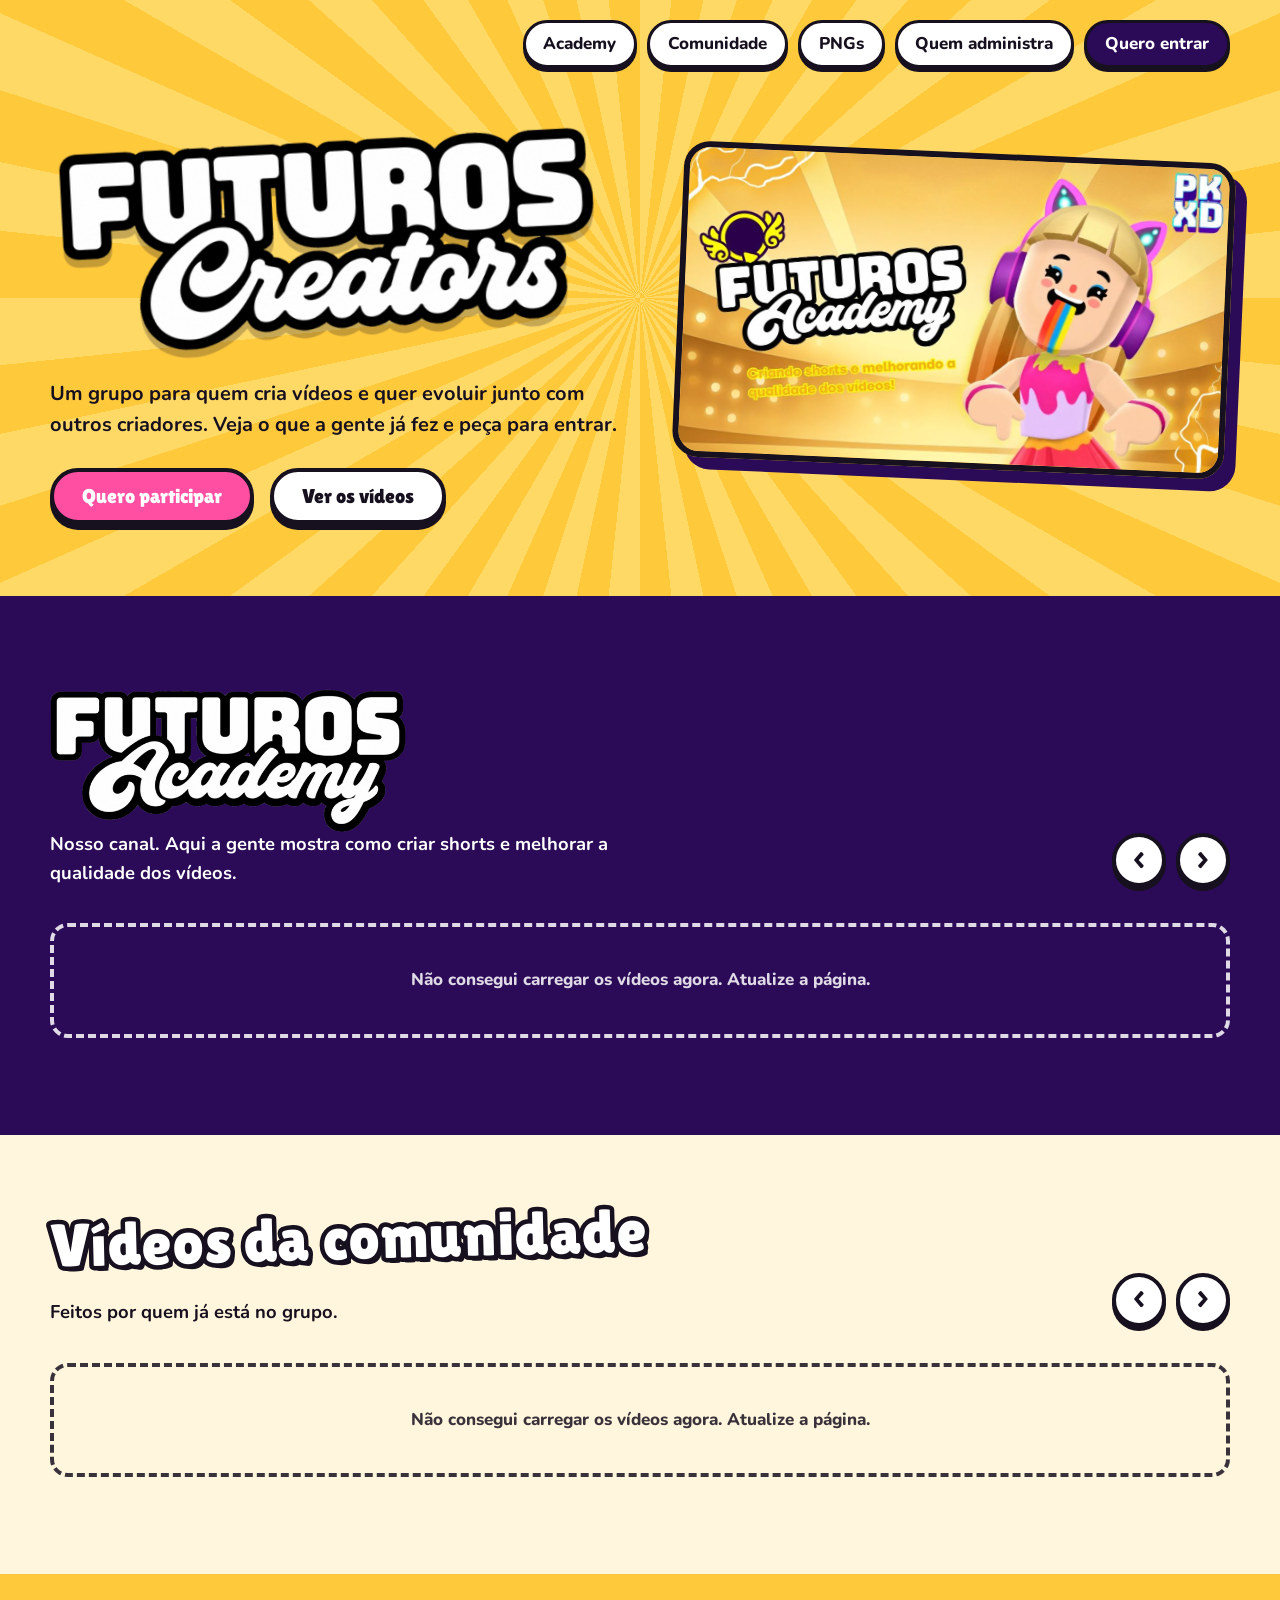
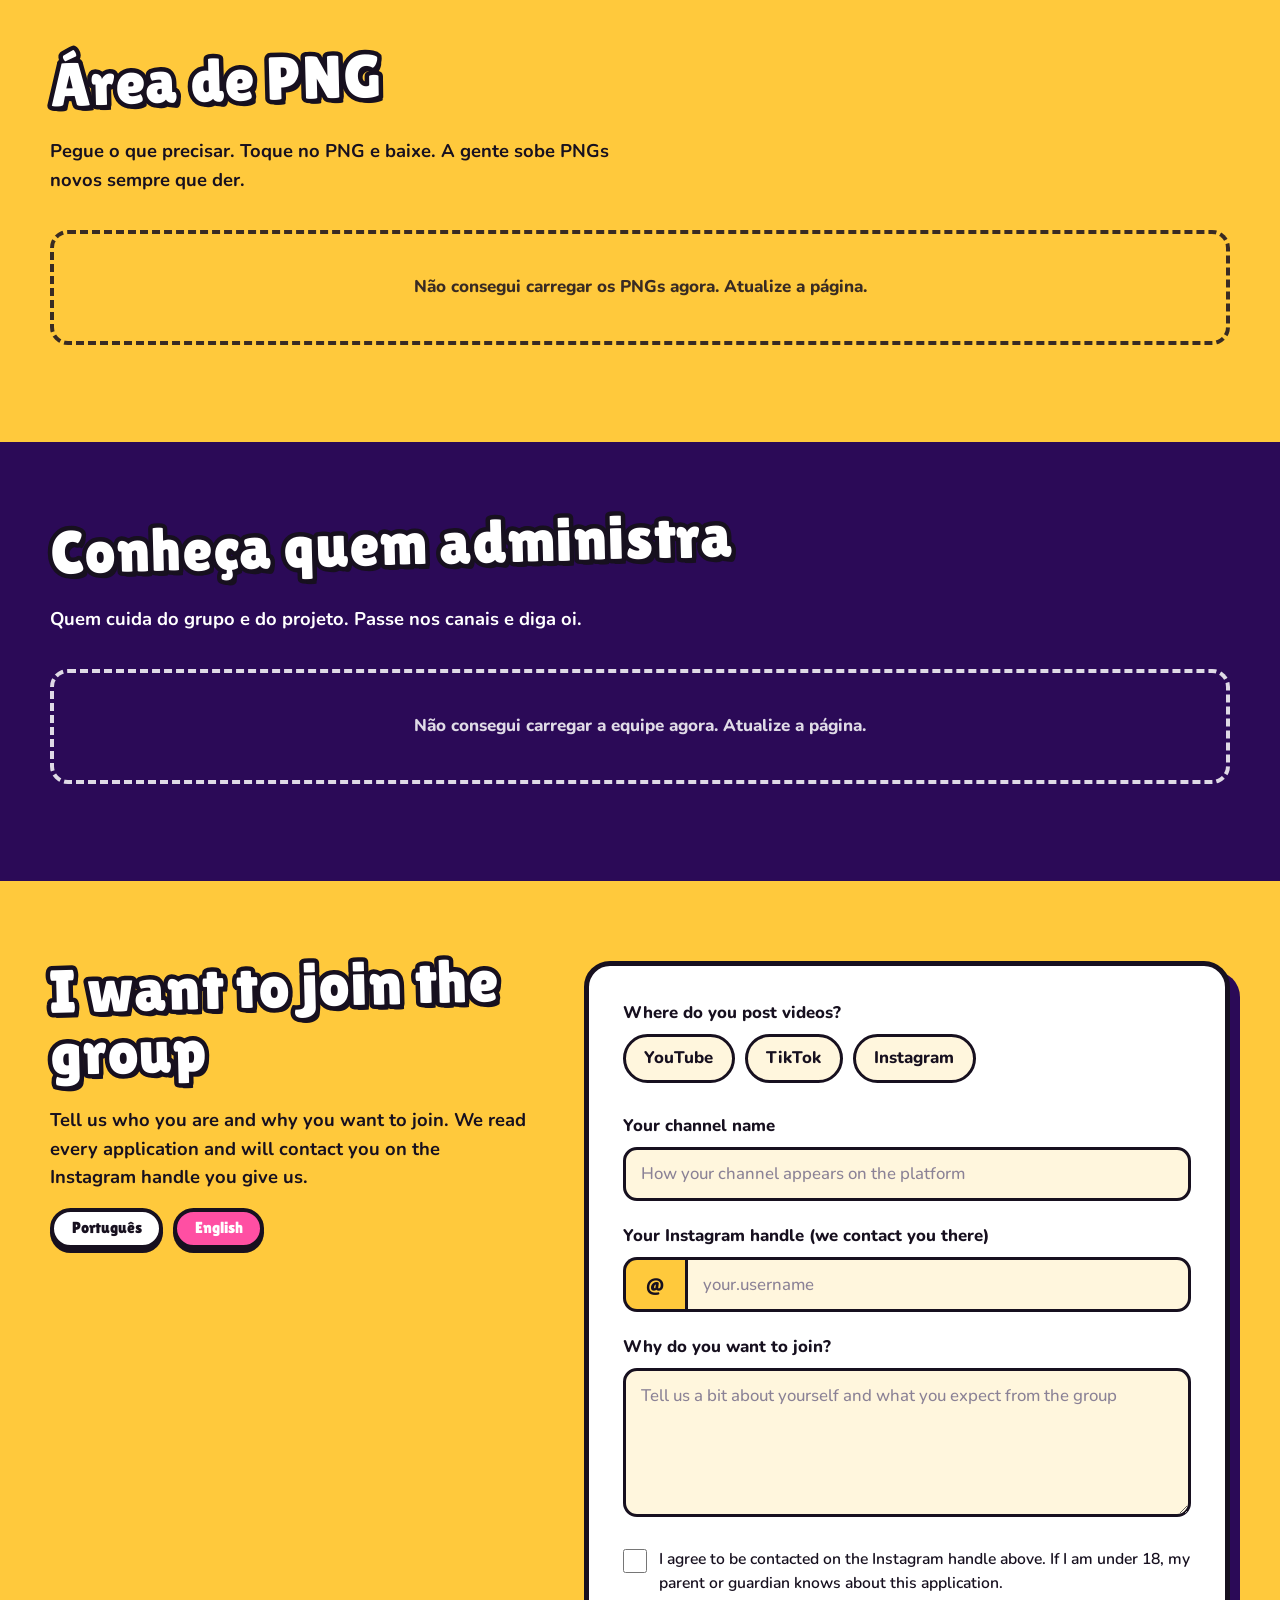
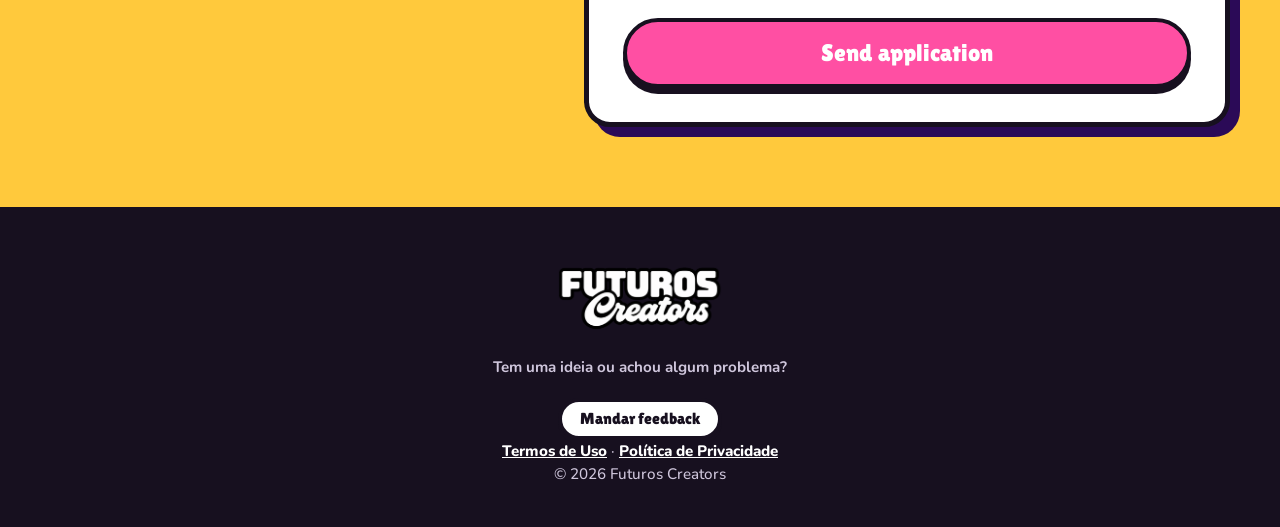
==== commit 4659c764: "Set 'ligado' variable to false Change 'ligado' variable to false to reopen the site." ====
--- a/index.html
+++ b/index.html
@@ -423,7 +423,7 @@
 }
 
 </style>
-<!-- MANUTENCAO:CSS -->
+<!-- MANUTENCAO: -->
 <style id="manutencao-css">
 #manutencao { position: fixed; inset: 0; z-index: 2147483647; display: grid; place-items: center; padding: 20px; overflow: auto;
     background: var(--uva, #2B0A57); color: var(--tinta, #17101F); font-family: var(--texto, 'Nunito', system-ui, sans-serif); }
@@ -437,10 +437,10 @@
 @keyframes manu-bale { 0%, 100% { transform: rotate(-3deg); } 50% { transform: rotate(3deg); } }
 @media (prefers-reduced-motion: reduce) { #manutencao .manu-img { animation: none; } }
 </style>
-<!-- /MANUTENCAO:CSS -->
+<!-- /MANUTENCAO:-->
 </head>
 <body>
-<!-- MANUTENCAO:INICIO (para reabrir o site: mude "ligado" para false, ou apague do MANUTENCAO:INICIO até MANUTENCAO:FIM e o bloco MANUTENCAO:CSS) -->
+<!-- MANUTENCAO, O SITE REABRE JÁ -->
 <div id="manutencao" role="alertdialog" aria-modal="true" aria-labelledby="manu-titulo" aria-describedby="manu-texto">
     <div class="manu-card">
         <img class="manu-img" src="[data-uri]" width="520" height="628" alt="CreatorGirl toda enrolada nos fios, segurando uma câmera">
@@ -451,7 +451,7 @@
 </div>
 <script>
 (function () {
-    var ligado = true;   /* mude para false para reabrir o site */
+    var ligado = false;   /* mude para false para reabrir o site */
     var el = document.getElementById('manutencao');
     if (!ligado) { el.parentNode.removeChild(el); return; }
     function travar() {
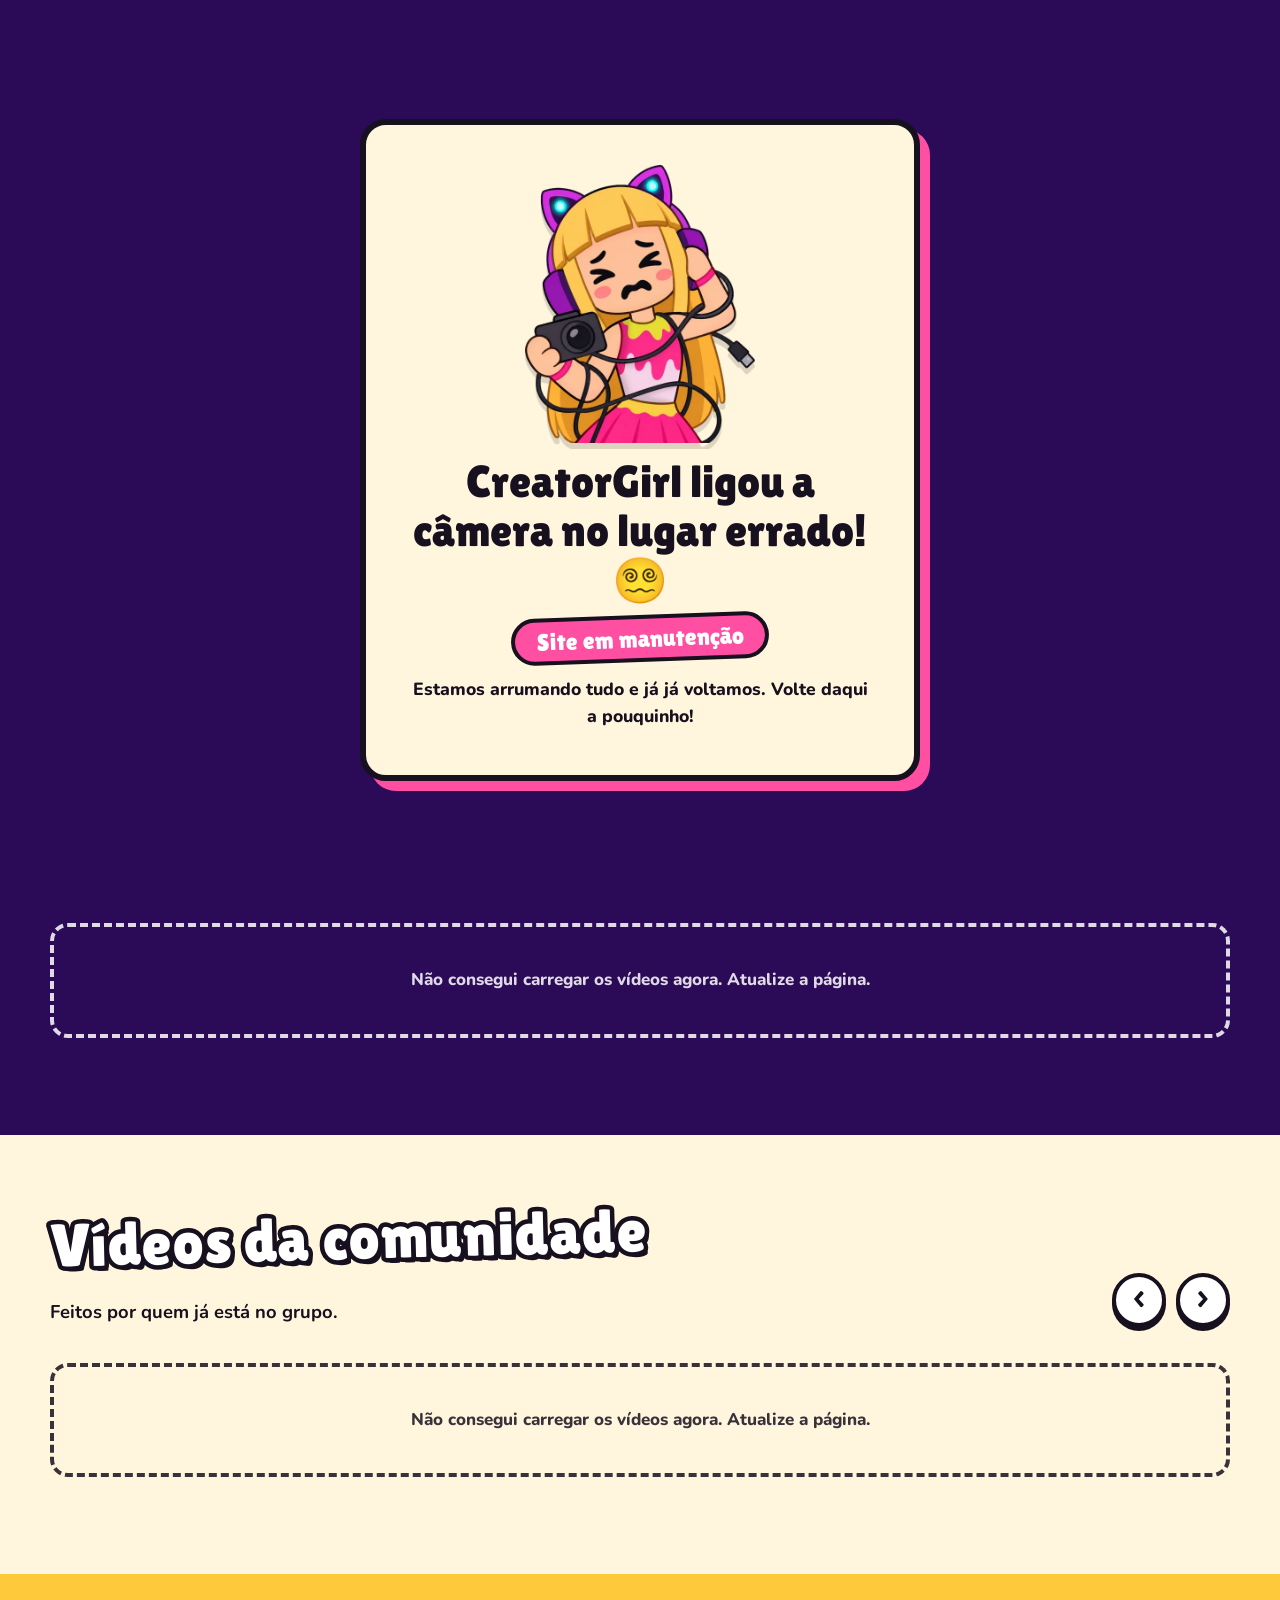
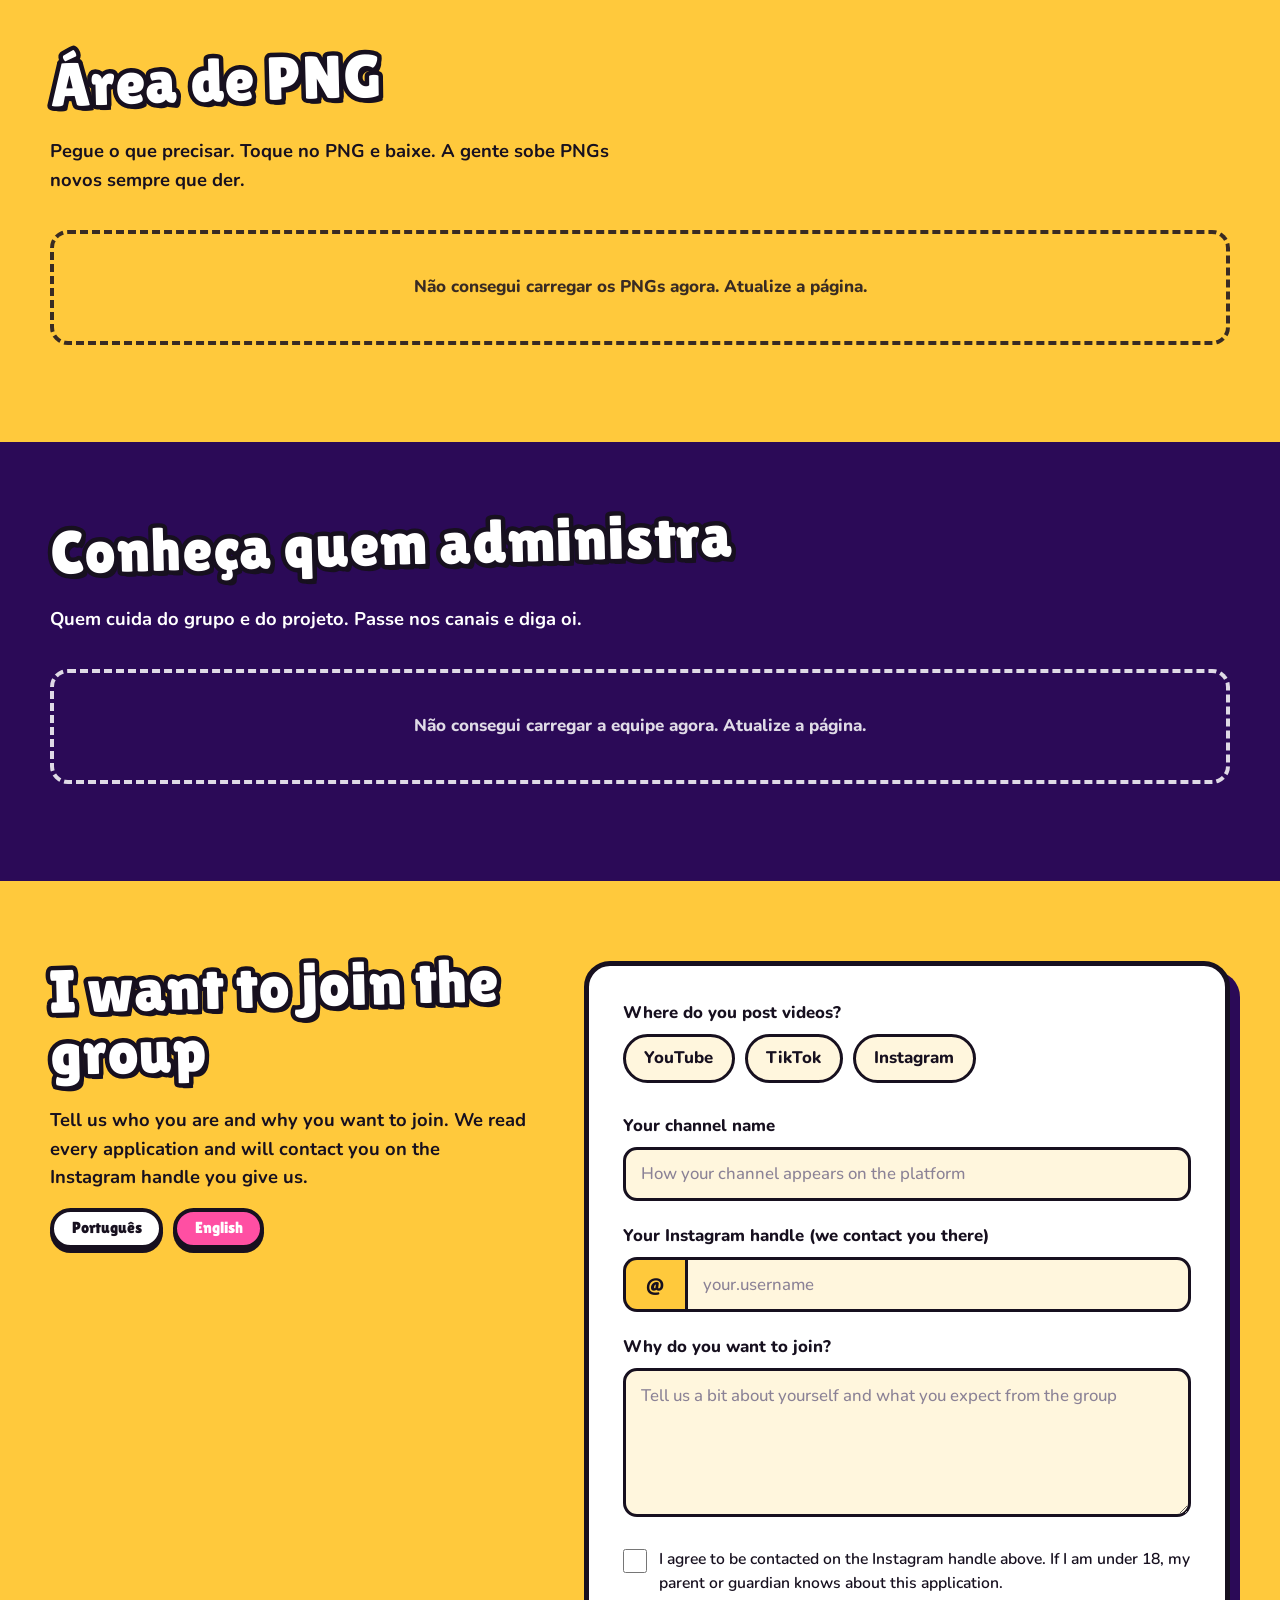
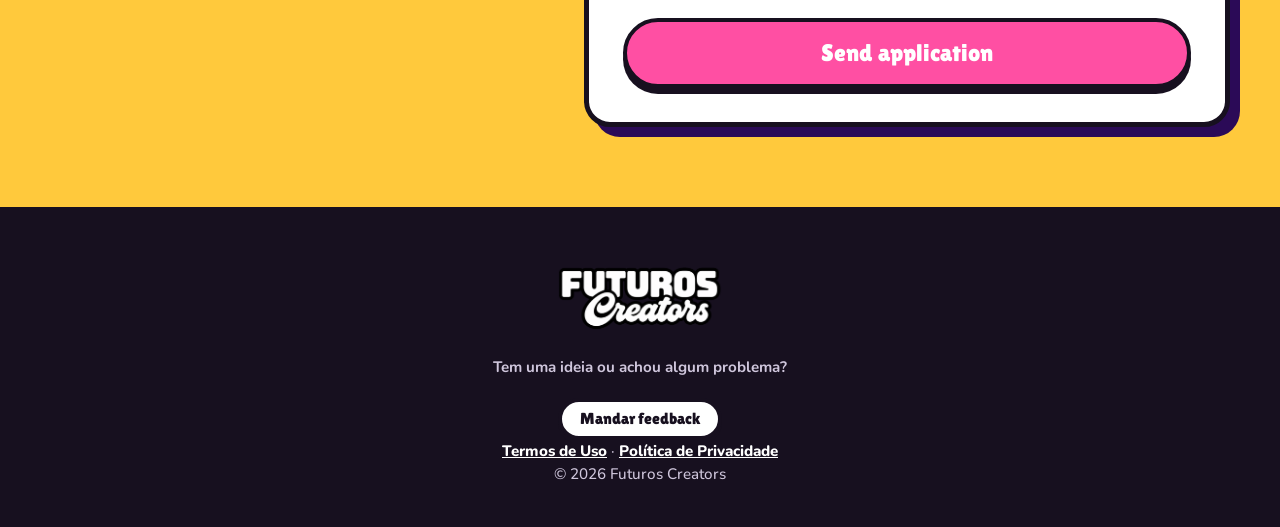
==== commit 86edbaaf: "Add files via upload" ====
--- a/index.html
+++ b/index.html
@@ -377,6 +377,12 @@
 .rk-media { flex: none; text-align: right; font: 400 1.5rem/1.1 var(--titulo); }
 .rk-media small { display: block; font: 700 .75rem var(--texto); opacity: .8; }
 .rk-rodape { margin: 18px 0 0; font-weight: 700; }
+.destaque-cartao { transition: opacity .3s ease; }
+.destaque-cartao.saindo { opacity: 0; }
+.destaque-pontos { display: flex; justify-content: center; flex-wrap: wrap; gap: 12px; margin-top: 26px; }
+.destaque-ponto { width: 22px; height: 22px; padding: 0; background: #fff; border: 3px solid var(--tinta); border-radius: 50%; cursor: pointer; }
+.destaque-ponto[aria-current="true"] { background: var(--rosa); transform: scale(1.2); }
+@media (prefers-reduced-motion: reduce) { .destaque-cartao { transition: none; } }
 .destaque-antigos { margin-top: 44px; }
 .destaque-antigos h3 { margin: 0 0 14px; font: 400 1.6rem var(--titulo); }
 .hall { display: grid; grid-template-columns: repeat(auto-fill, minmax(240px, 1fr)); gap: 16px; }
@@ -423,7 +429,7 @@
 }
 
 </style>
-<!-- MANUTENCAO: -->
+<!-- MANUTENCAO:CSS -->
 <style id="manutencao-css">
 #manutencao { position: fixed; inset: 0; z-index: 2147483647; display: grid; place-items: center; padding: 20px; overflow: auto;
     background: var(--uva, #2B0A57); color: var(--tinta, #17101F); font-family: var(--texto, 'Nunito', system-ui, sans-serif); }
@@ -437,10 +443,10 @@
 @keyframes manu-bale { 0%, 100% { transform: rotate(-3deg); } 50% { transform: rotate(3deg); } }
 @media (prefers-reduced-motion: reduce) { #manutencao .manu-img { animation: none; } }
 </style>
-<!-- /MANUTENCAO:-->
+<!-- /MANUTENCAO:CSS -->
 </head>
 <body>
-<!-- MANUTENCAO, O SITE REABRE JÁ -->
+<!-- MANUTENCAO:INICIO (para reabrir o site: mude "ligado" para false, ou apague do MANUTENCAO:INICIO até MANUTENCAO:FIM e o bloco MANUTENCAO:CSS) -->
 <div id="manutencao" role="alertdialog" aria-modal="true" aria-labelledby="manu-titulo" aria-describedby="manu-texto">
     <div class="manu-card">
         <img class="manu-img" src="[data-uri]" width="520" height="628" alt="CreatorGirl toda enrolada nos fios, segurando uma câmera">
@@ -451,7 +457,7 @@
 </div>
 <script>
 (function () {
-    var ligado = false;   /* mude para false para reabrir o site */
+    var ligado = true;   /* mude para false para reabrir o site */
     var el = document.getElementById('manutencao');
     if (!ligado) { el.parentNode.removeChild(el); return; }
     function travar() {
@@ -578,10 +584,7 @@
                 <a class="botao rosa pequeno" id="destaque-link" target="_blank" rel="noopener noreferrer" hidden>Ver canal</a>
             </div>
         </article>
-        <div class="destaque-antigos" id="destaque-antigos" hidden>
-            <h3>Destaques anteriores</h3>
-            <div class="hall" id="lista-destaques"></div>
-        </div>
+        <div class="destaque-pontos" id="destaque-pontos" role="group" aria-label="Escolher o destaque" hidden></div>
     </div>
 </section>
 
@@ -921,11 +924,10 @@
         return criar('span', clsInicial, (p.nome || '?').trim().charAt(0).toUpperCase());
     }
     function listaConquistas(d) { return Array.isArray(d.conquistas) ? d.conquistas.filter(Boolean) : []; }
-    function mostrarDestaques(lista) {
-        lista = lista || [];
-        $('#destaque').hidden = !lista.length; $('#menu-destaque').hidden = !lista.length;
-        if (!lista.length) return;
-        var d = lista[0];
+    /* Os destaques giram sozinhos a cada 30 segundos (para ao passar o mouse ou focar, e quando a aba fica em segundo plano) */
+    var DEST = { lista: [], i: 0, t: null, pausa: false };
+    function pintarDestaque(i) {
+        var d = DEST.lista[i]; if (!d) return; DEST.i = i;
         $('#destaque-semana').textContent = fmtSemana(d.semana_inicio);
         var f = $('#destaque-foto'); f.replaceChildren();
         f.appendChild(avatar(d, 'destaque-img', 'destaque-img inicial-grande'));
@@ -938,18 +940,38 @@
         var fr = $('#destaque-frase'); fr.textContent = d.frase || ''; fr.hidden = !d.frase;
         var a = $('#destaque-link');
         if (/^https:\/\//i.test(d.link || '')) { a.href = d.link; a.hidden = false; } else a.hidden = true;
-
-        var resto = lista.slice(1), caixa = $('#lista-destaques');
-        caixa.replaceChildren();
-        resto.forEach(function (e) {
-            var it = criar('div', 'hall-item');
-            it.appendChild(avatar(e, 'hall-img', 'hall-img hall-inicial'));
-            var t = criar('div'); t.appendChild(criar('strong', null, e.nome));
-            t.appendChild(criar('small', null, fmtSemana(e.semana_inicio)));
-            var q = listaConquistas(e).join(' \u2022 '); if (q) t.appendChild(criar('small', null, q));
-            it.appendChild(t); caixa.appendChild(it);
+        document.querySelectorAll('#destaque-pontos button').forEach(function (b, k) { b.setAttribute('aria-current', String(k === i)); });
+    }
+    function trocarDestaque(i) {
+        var cartao = document.querySelector('.destaque-cartao');
+        if (window.matchMedia('(prefers-reduced-motion: reduce)').matches) { pintarDestaque(i); return; }
+        cartao.classList.add('saindo');
+        setTimeout(function () { pintarDestaque(i); cartao.classList.remove('saindo'); }, 300);
+    }
+    function girarDestaque() {
+        clearInterval(DEST.t); DEST.t = null;
+        if (DEST.lista.length < 2 || DEST.pausa || document.hidden) return;
+        DEST.t = setInterval(function () { trocarDestaque((DEST.i + 1) % DEST.lista.length); }, 30000);
+    }
+    (function () {
+        var c = document.querySelector('.destaque-cartao');
+        function pausar(v) { return function (e) { if (e.pointerType && e.pointerType !== 'mouse') return; DEST.pausa = v; girarDestaque(); }; }
+        c.addEventListener('pointerenter', pausar(true)); c.addEventListener('pointerleave', pausar(false));
+        c.addEventListener('focusin', function () { DEST.pausa = true; girarDestaque(); });
+        c.addEventListener('focusout', function () { DEST.pausa = false; girarDestaque(); });
+        document.addEventListener('visibilitychange', girarDestaque);
+    })();
+    function mostrarDestaques(lista) {
+        lista = lista || [];
+        $('#destaque').hidden = !lista.length; $('#menu-destaque').hidden = !lista.length;
+        DEST.lista = lista; if (!lista.length) { girarDestaque(); return; }
+        var pontos = $('#destaque-pontos'); pontos.replaceChildren(); pontos.hidden = lista.length < 2;
+        lista.forEach(function (d, k) {
+            var b = criar('button', 'destaque-ponto'); b.type = 'button'; b.setAttribute('aria-label', 'Ver o destaque de ' + d.nome);
+            b.addEventListener('click', function () { trocarDestaque(k); girarDestaque(); });
+            pontos.appendChild(b);
         });
-        $('#destaque-antigos').hidden = !resto.length;
+        pintarDestaque(0); girarDestaque();
     }
     /* ---------- Ranking de médias (só aparece se alguém tiver entrado) ---------- */
     function rkDesenhar(lista) {
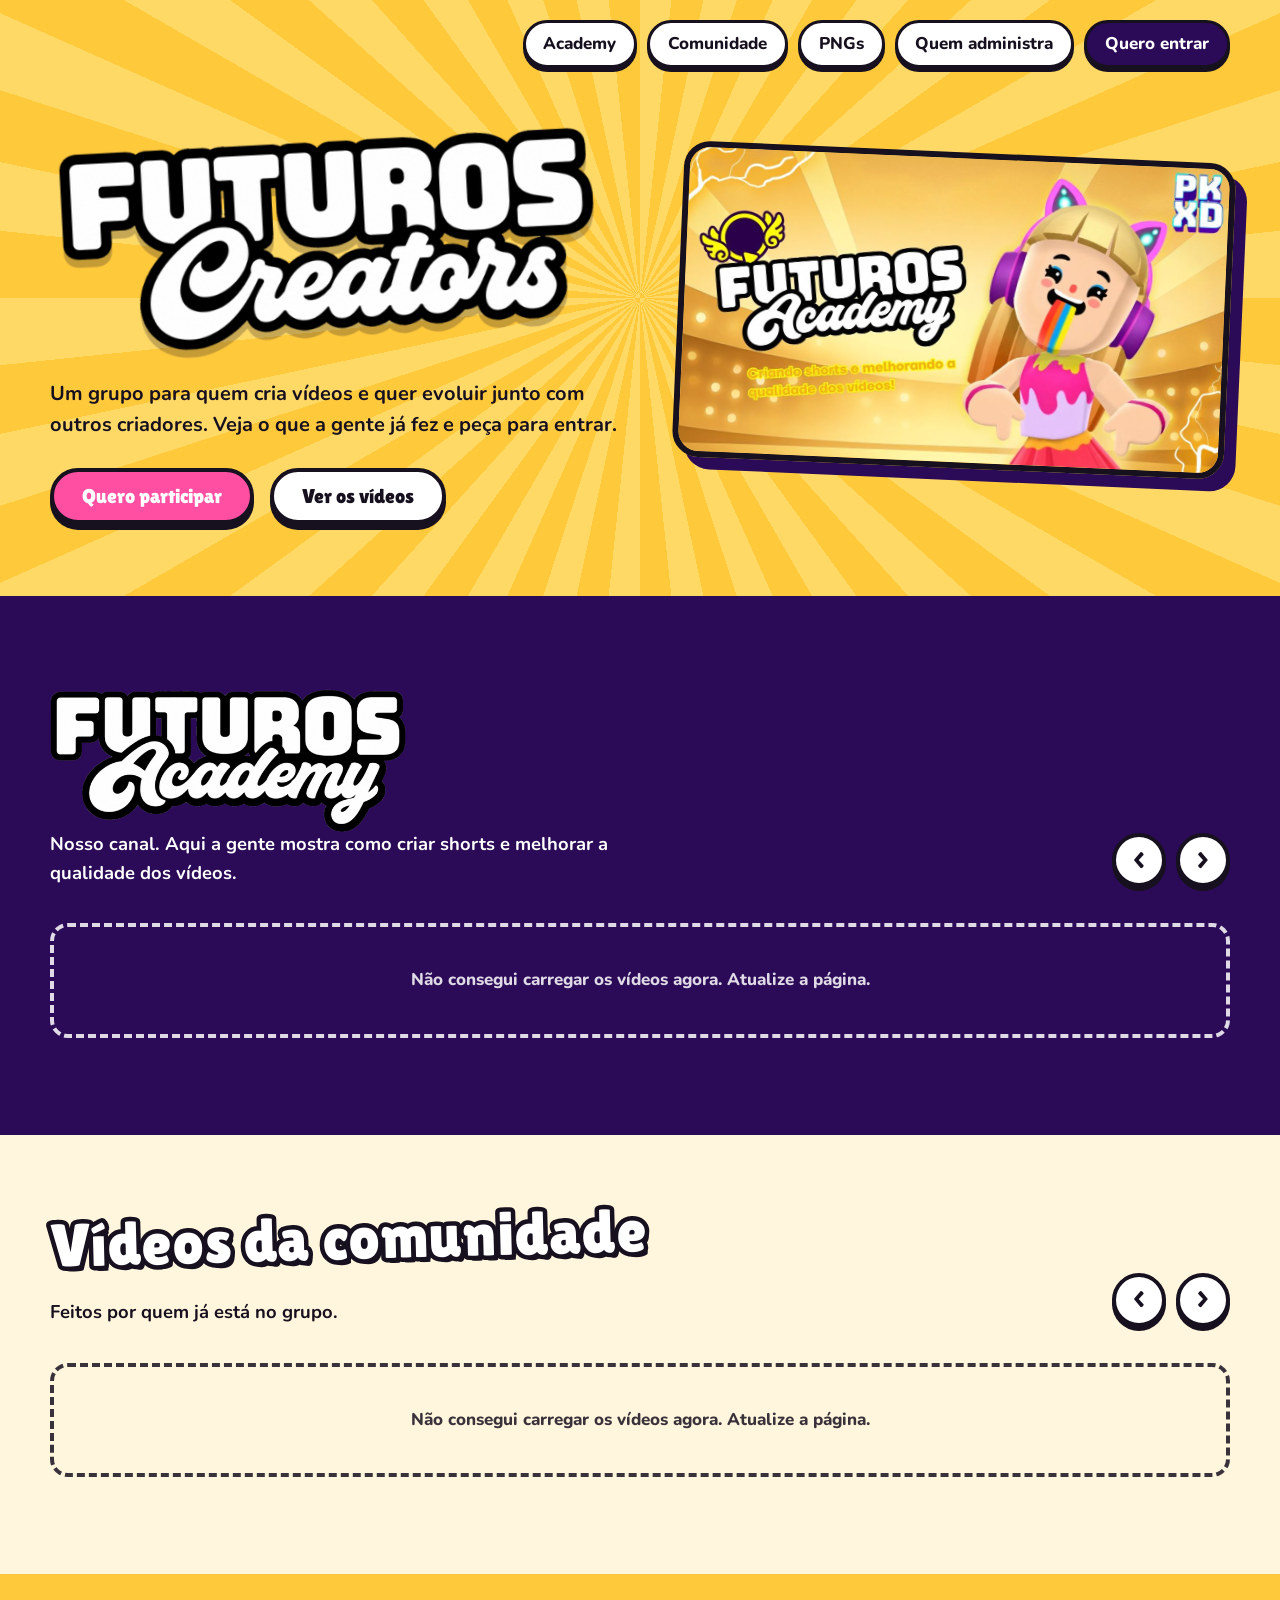
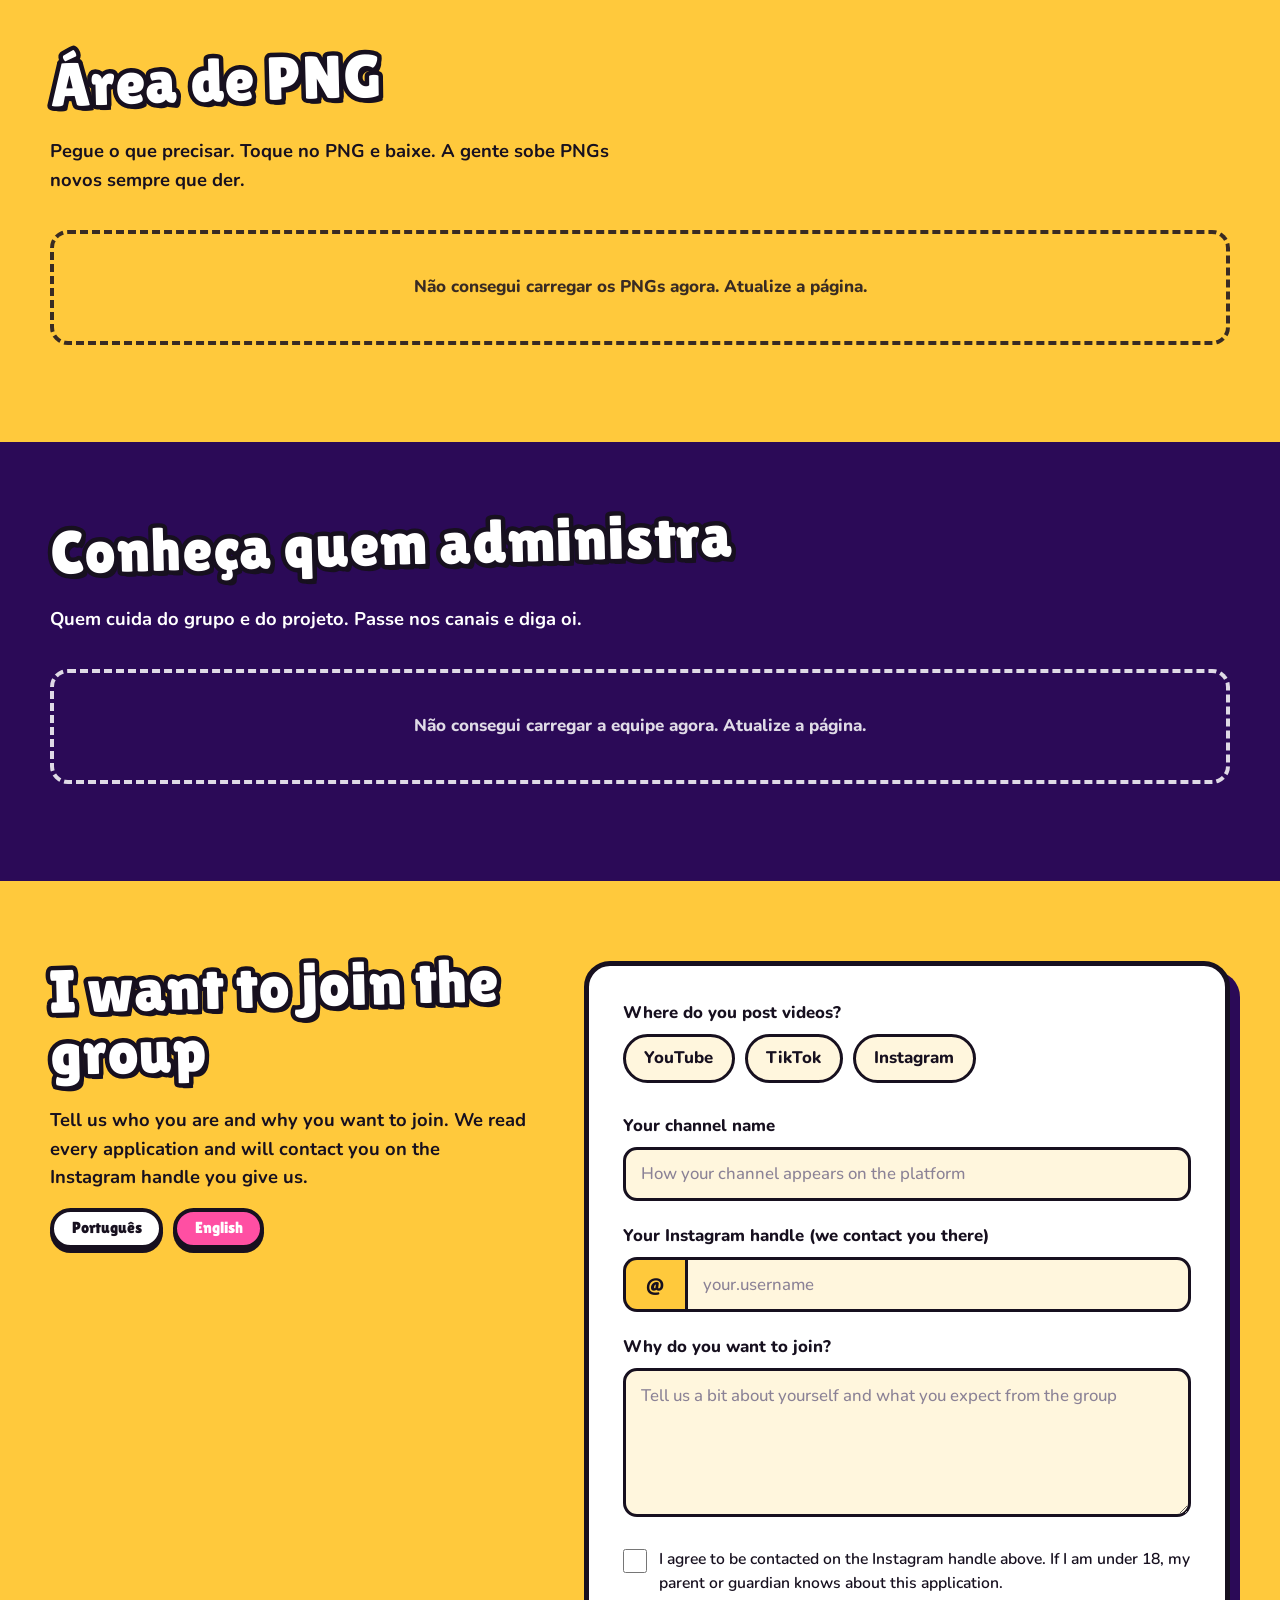
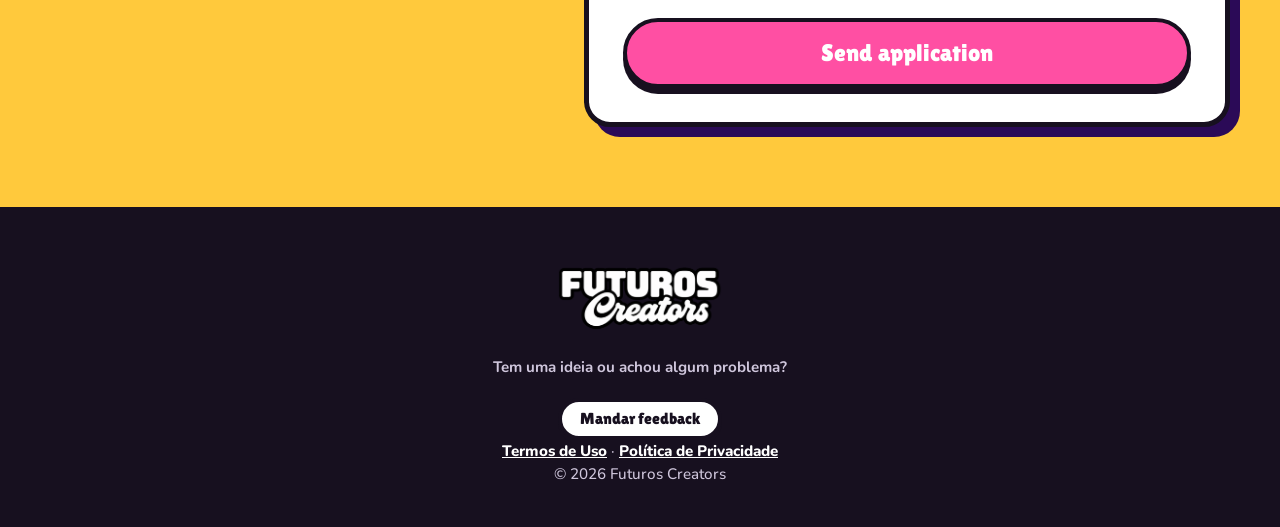
==== commit 11a79134: "Change ligado variable to false for site maintenance" ====
--- a/index.html
+++ b/index.html
@@ -457,7 +457,7 @@
 </div>
 <script>
 (function () {
-    var ligado = true;   /* mude para false para reabrir o site */
+    var ligado = false;   /* mude para false para reabrir o site */
     var el = document.getElementById('manutencao');
     if (!ligado) { el.parentNode.removeChild(el); return; }
     function travar() {
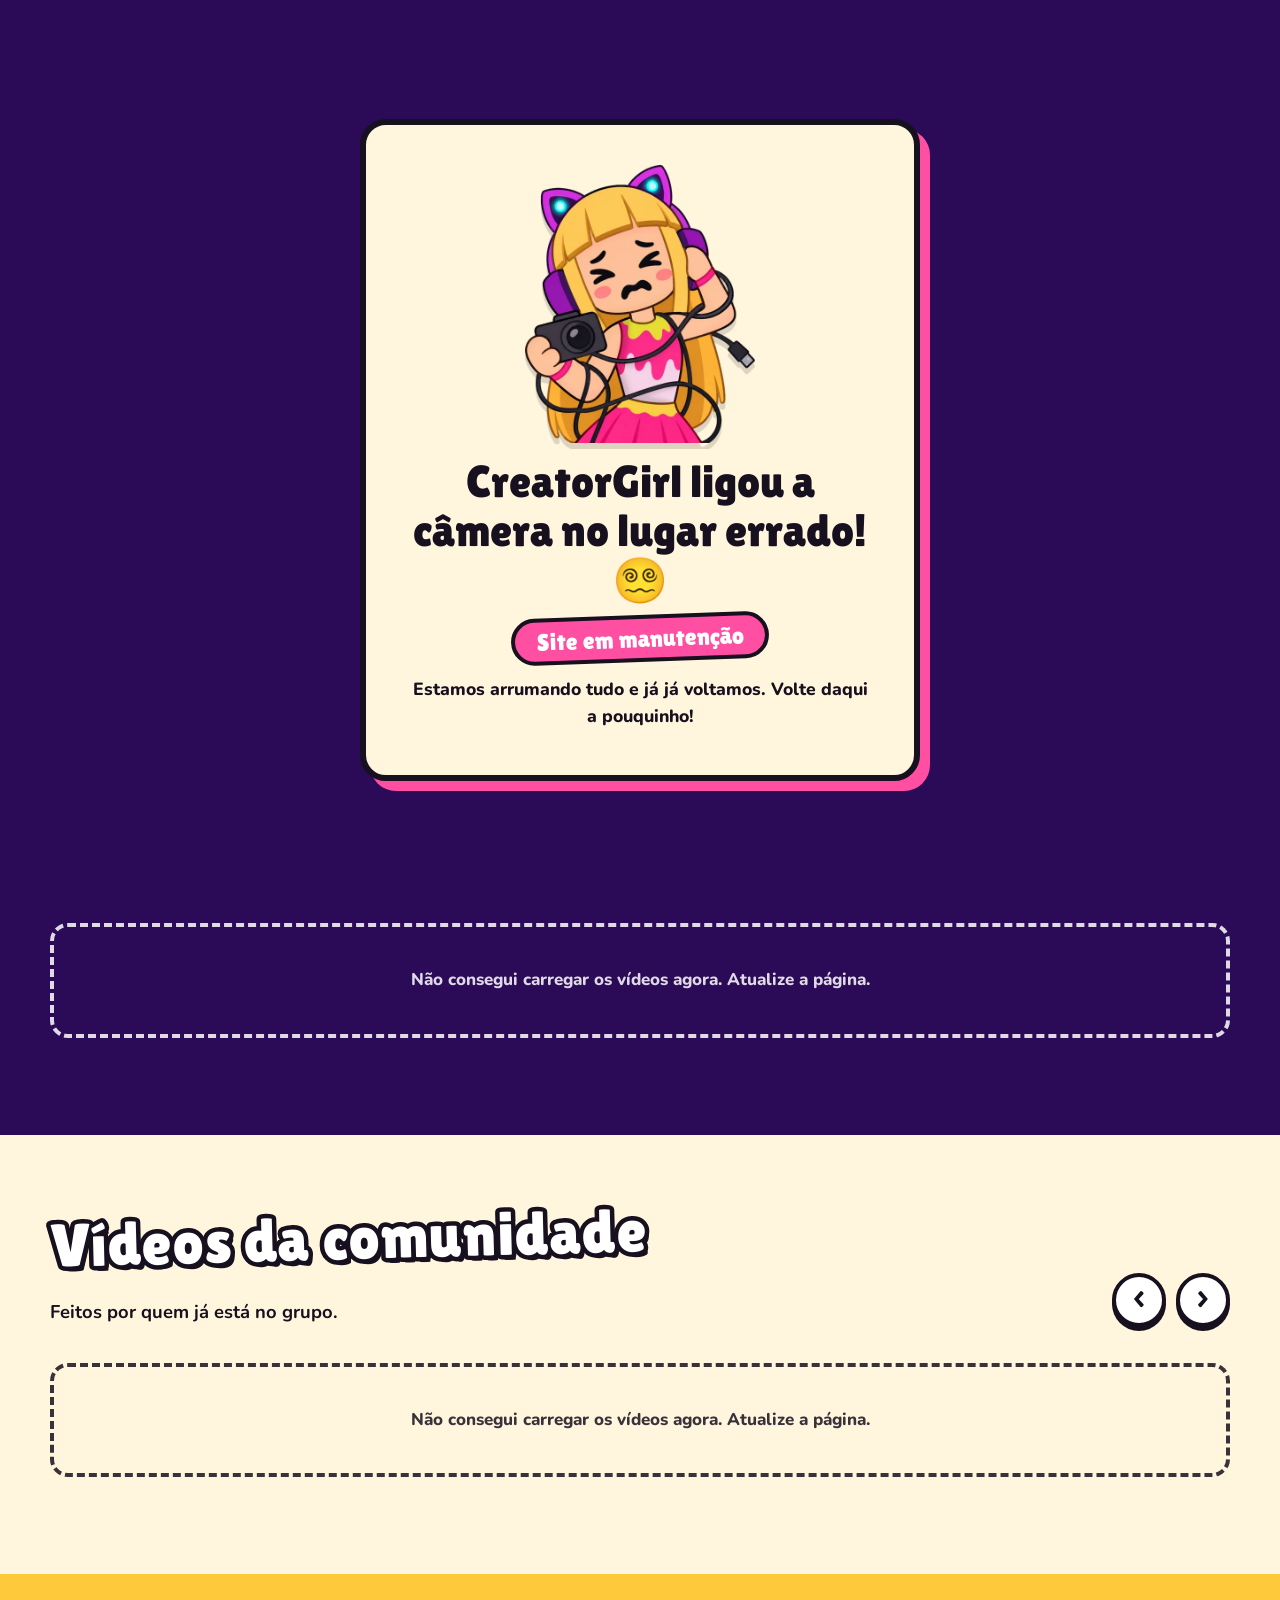
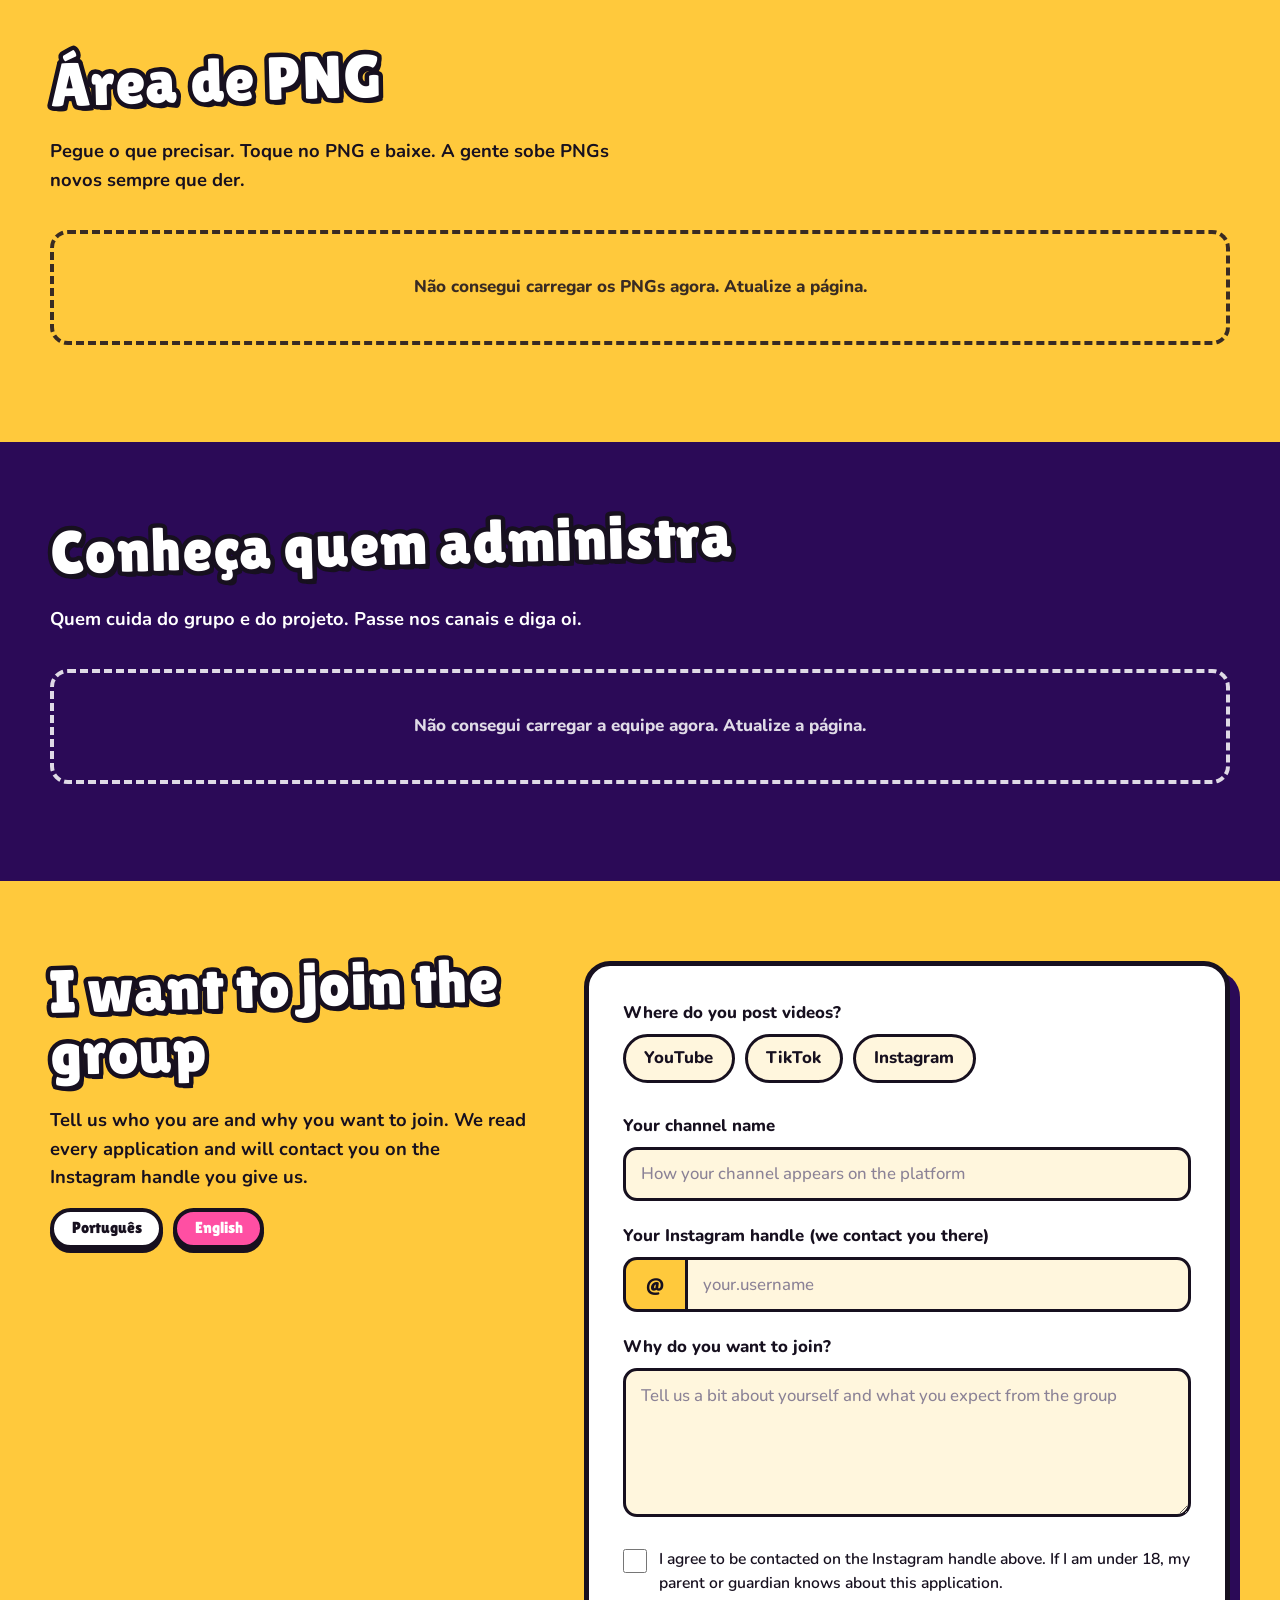
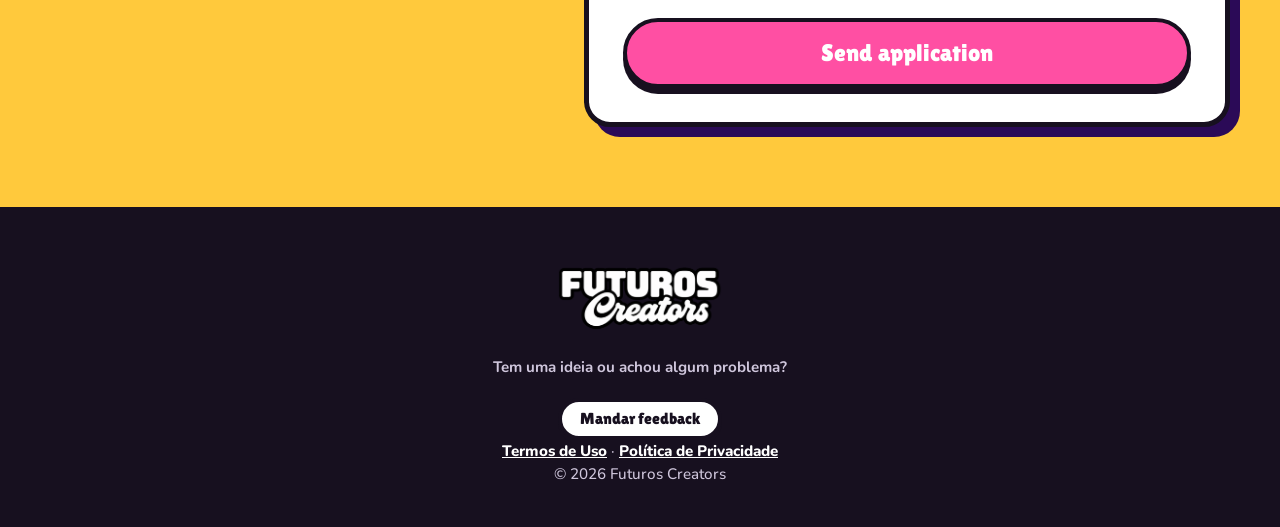
==== commit d80e6e33: "Add files via upload" ====
--- a/index.html
+++ b/index.html
@@ -1,6 +1,7 @@
 <!doctype html>
 <html lang="pt-BR">
 <head>
+<script data-sem-html>(function(){var l=location;if(!/(^|\.)futuroscreators\.site$/.test(l.hostname)||!/\.html$/i.test(l.pathname))return;var n=l.pathname.replace(/(^|\/)index\.html$/i,'$1').replace(/\.html$/i,'');l.replace((n||'/')+l.search+l.hash);})();</script>
 <meta charset="utf-8">
 <meta name="viewport" content="width=device-width, initial-scale=1">
 <title>Futuros Creators</title>
@@ -457,7 +458,7 @@
 </div>
 <script>
 (function () {
-    var ligado = false;   /* mude para false para reabrir o site */
+    var ligado = true;   /* mude para false para reabrir o site */
     var el = document.getElementById('manutencao');
     if (!ligado) { el.parentNode.removeChild(el); return; }
     function travar() {
@@ -593,7 +594,7 @@
         <div class="cabeca">
             <div>
                 <h2 class="adesivo">Ranking de Médias</h2>
-                <p class="intro">Média de views dos criadores que escolheram aparecer. Quer entrar? Faça a sua conta na <a href="beta.html">área beta</a> e marque a caixa do ranking.</p>
+                <p class="intro">Média de views dos criadores que escolheram aparecer. Quer entrar? Faça a sua conta na <a href="beta">área beta</a> e marque a caixa do ranking.</p>
             </div>
         </div>
         <div class="rk-filtros">
@@ -716,7 +717,7 @@
 
 <footer class="rodape">
     <img src="logo-creators.png" alt="Futuros Creators" width="1000" height="607">
-    <p class="rodape-feedback"><span>Tem uma ideia ou achou algum problema?</span><a class="botao claro pequeno" href="feedback.html">Mandar feedback</a></p>
+    <p class="rodape-feedback"><span>Tem uma ideia ou achou algum problema?</span><a class="botao claro pequeno" href="feedback">Mandar feedback</a></p>
     <p class="rodape-links"><a href="/termos-de-uso">Termos de Uso</a> &middot; <a href="/politica-de-privacidade">Política de Privacidade</a></p>
     <p>&copy; 2026 Futuros Creators</p>
 </footer>
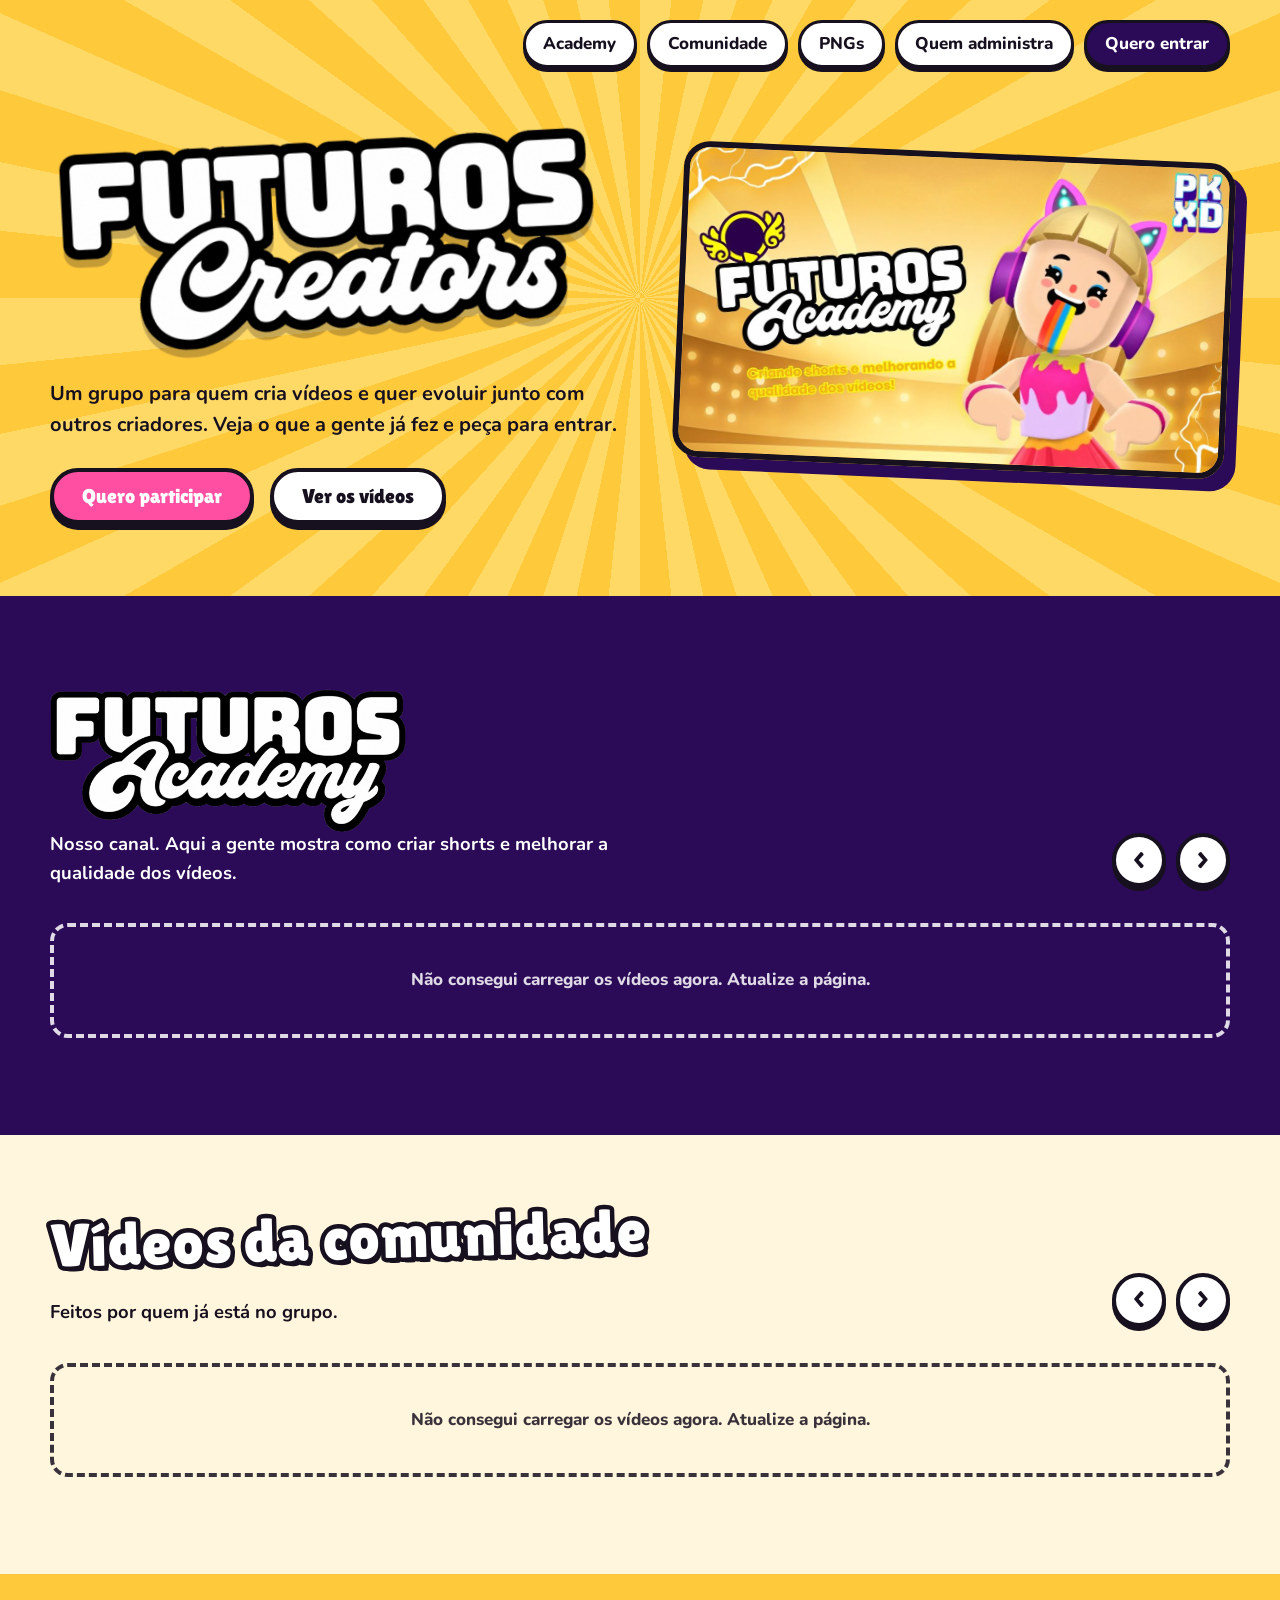
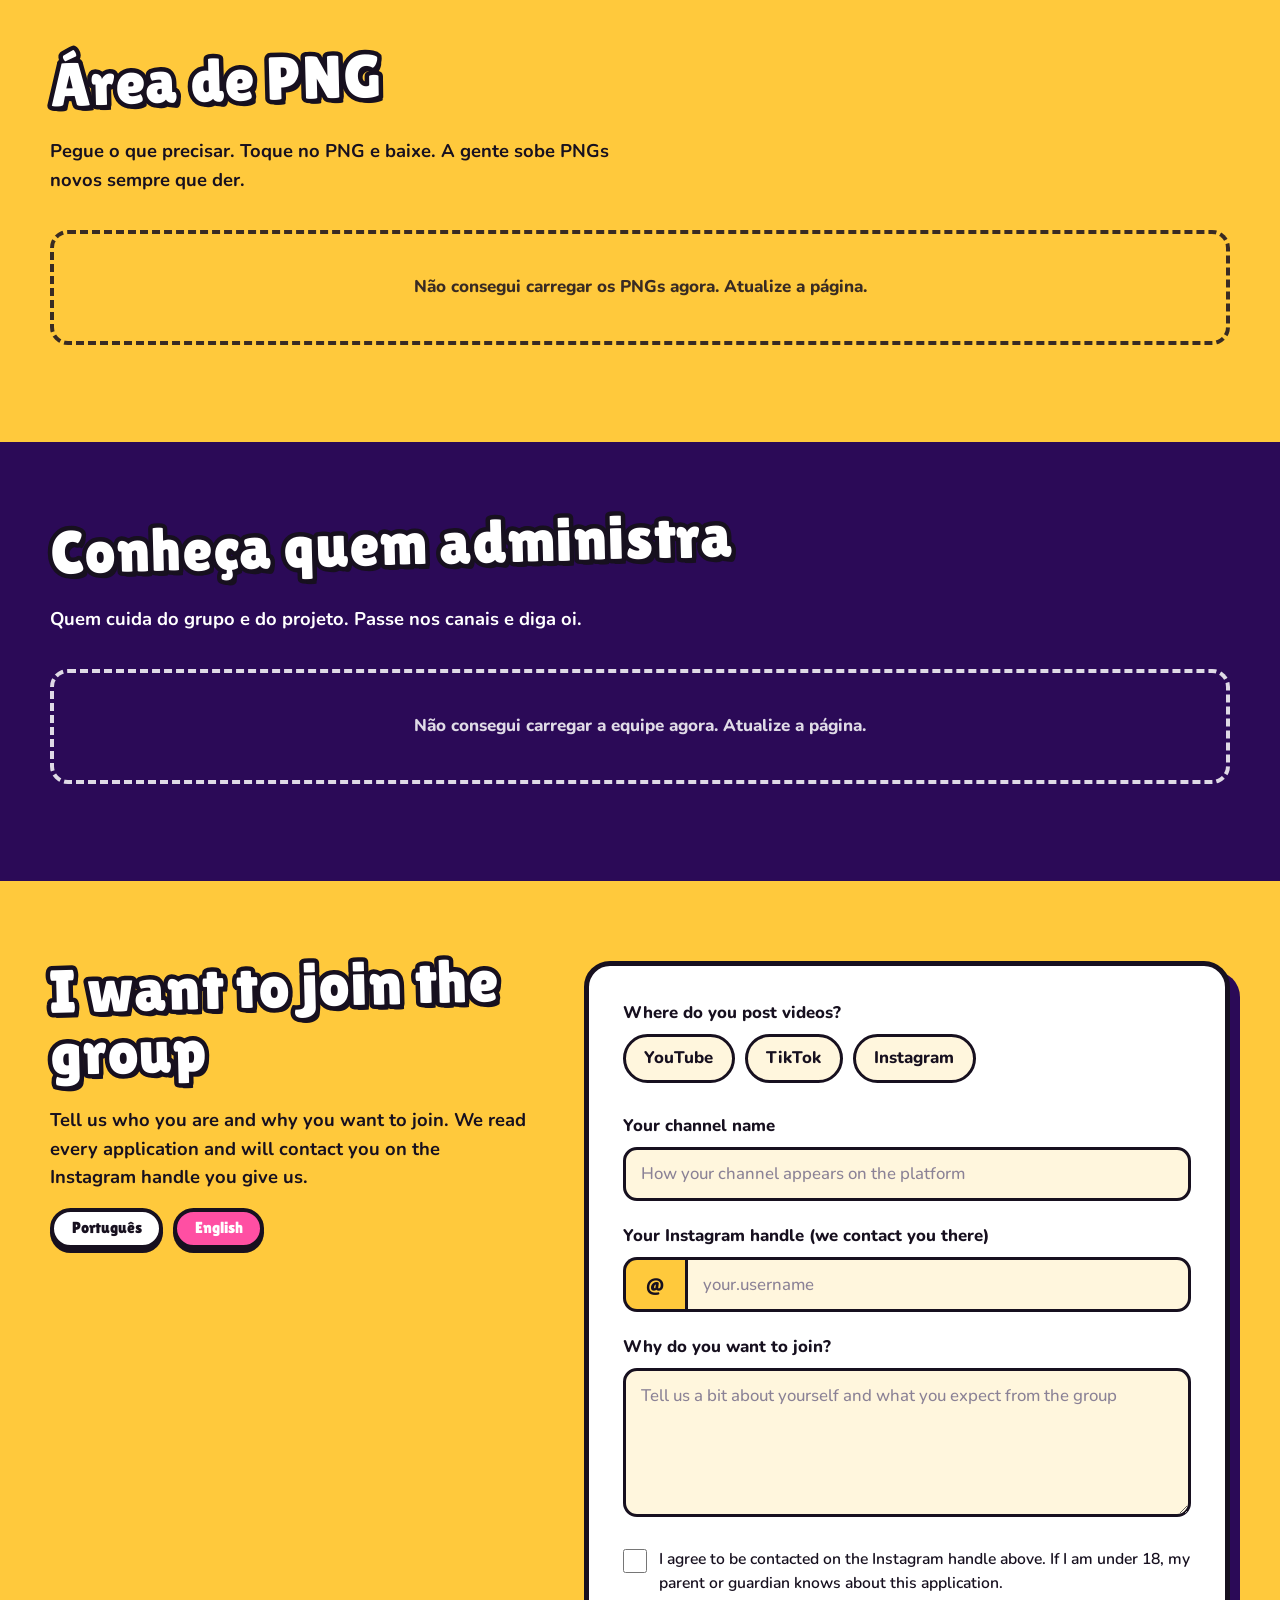
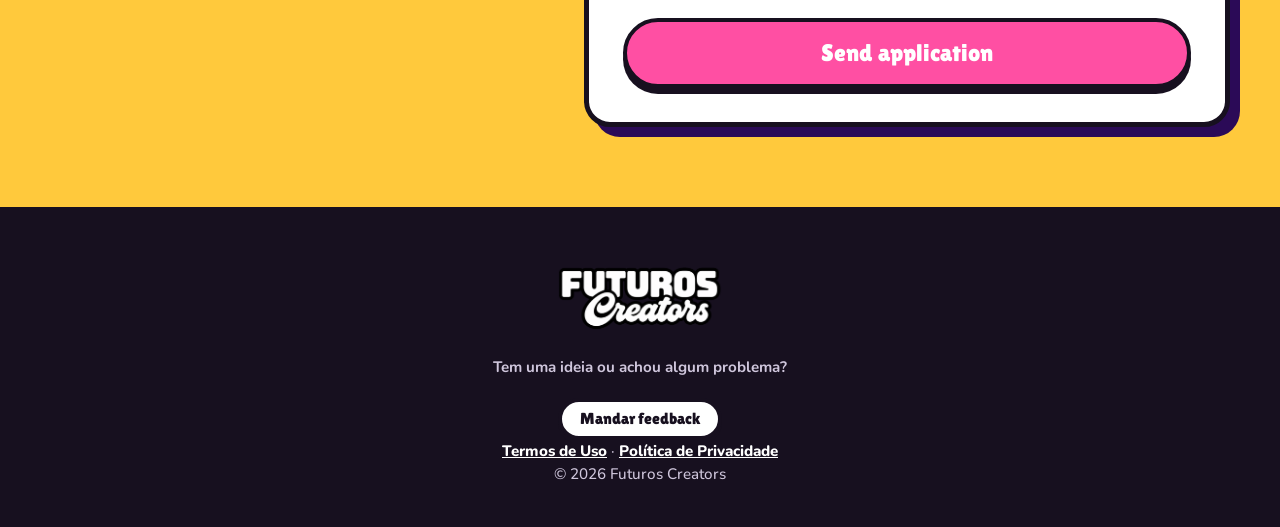
==== commit 5712b0f2: "Change ligado variable to false for site maintenance" ====
--- a/index.html
+++ b/index.html
@@ -458,7 +458,7 @@
 </div>
 <script>
 (function () {
-    var ligado = true;   /* mude para false para reabrir o site */
+    var ligado = false;   /* mude para false para reabrir o site */
     var el = document.getElementById('manutencao');
     if (!ligado) { el.parentNode.removeChild(el); return; }
     function travar() {
